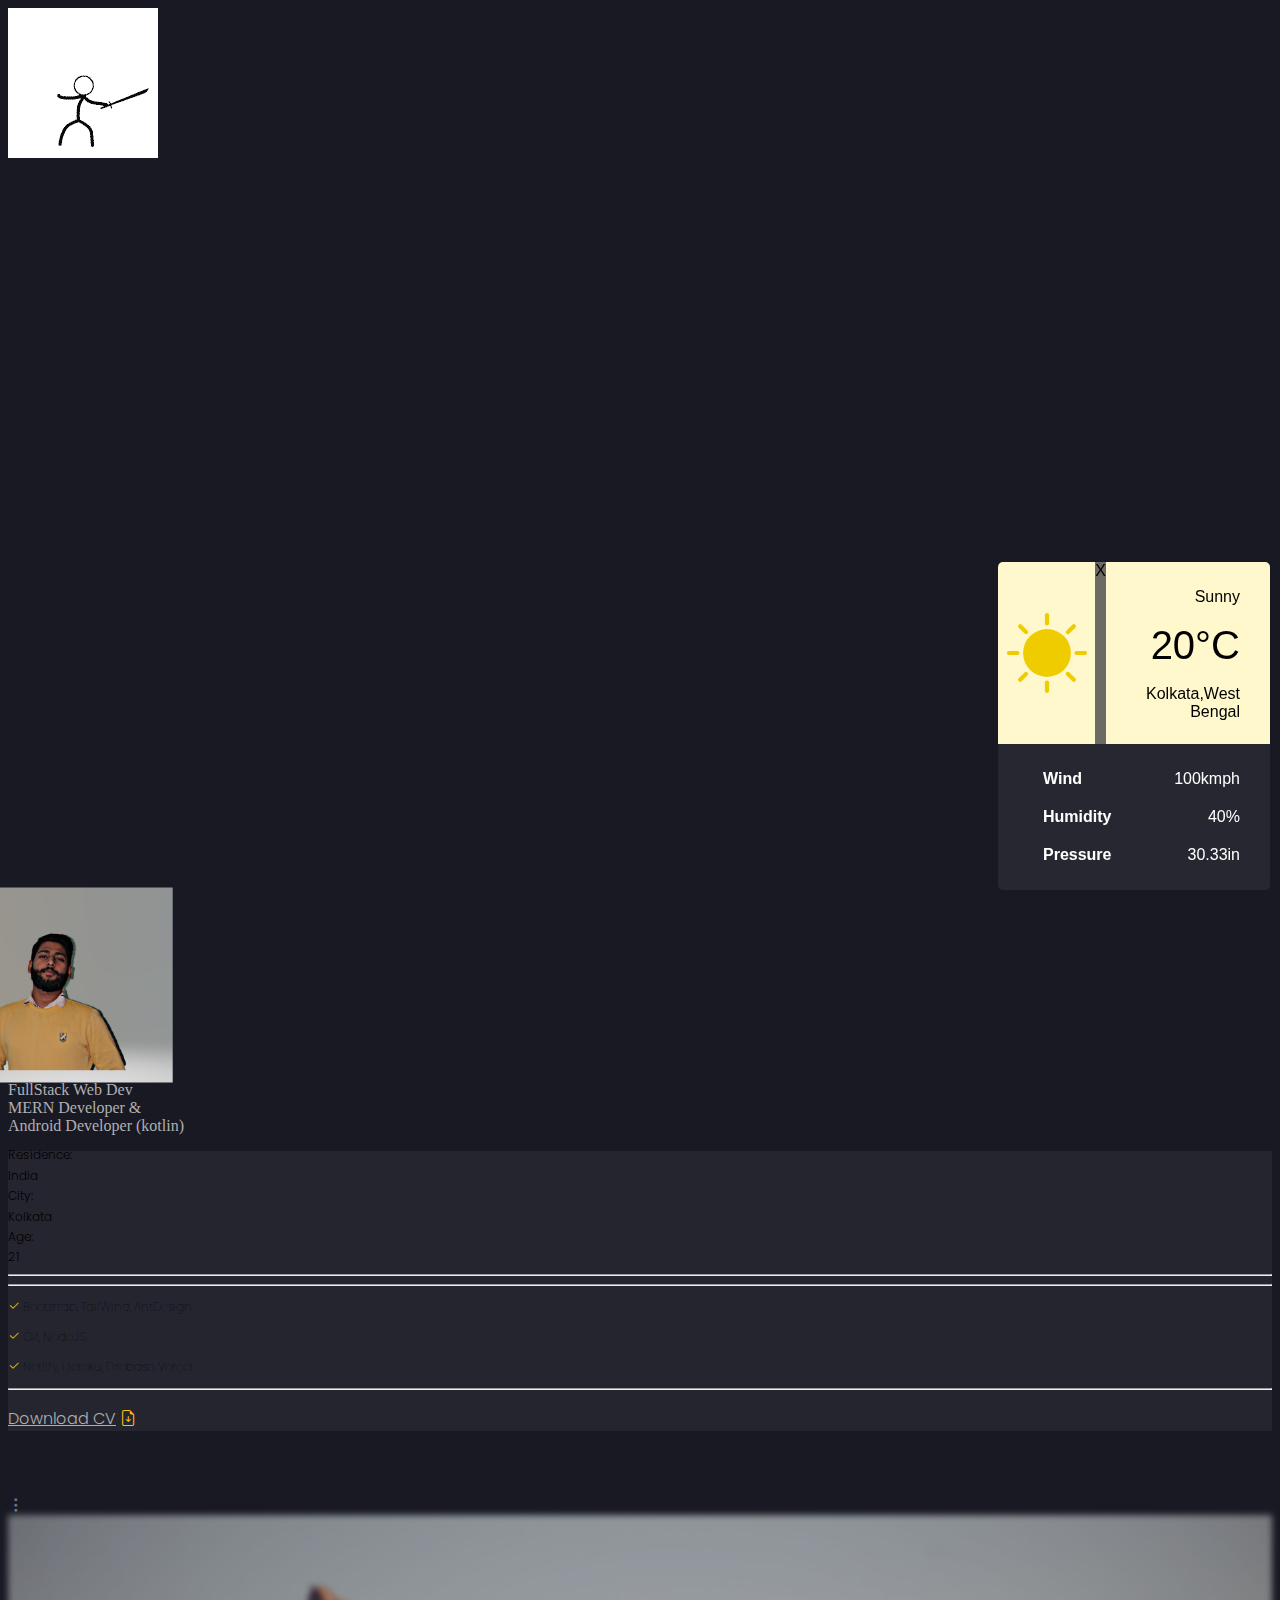
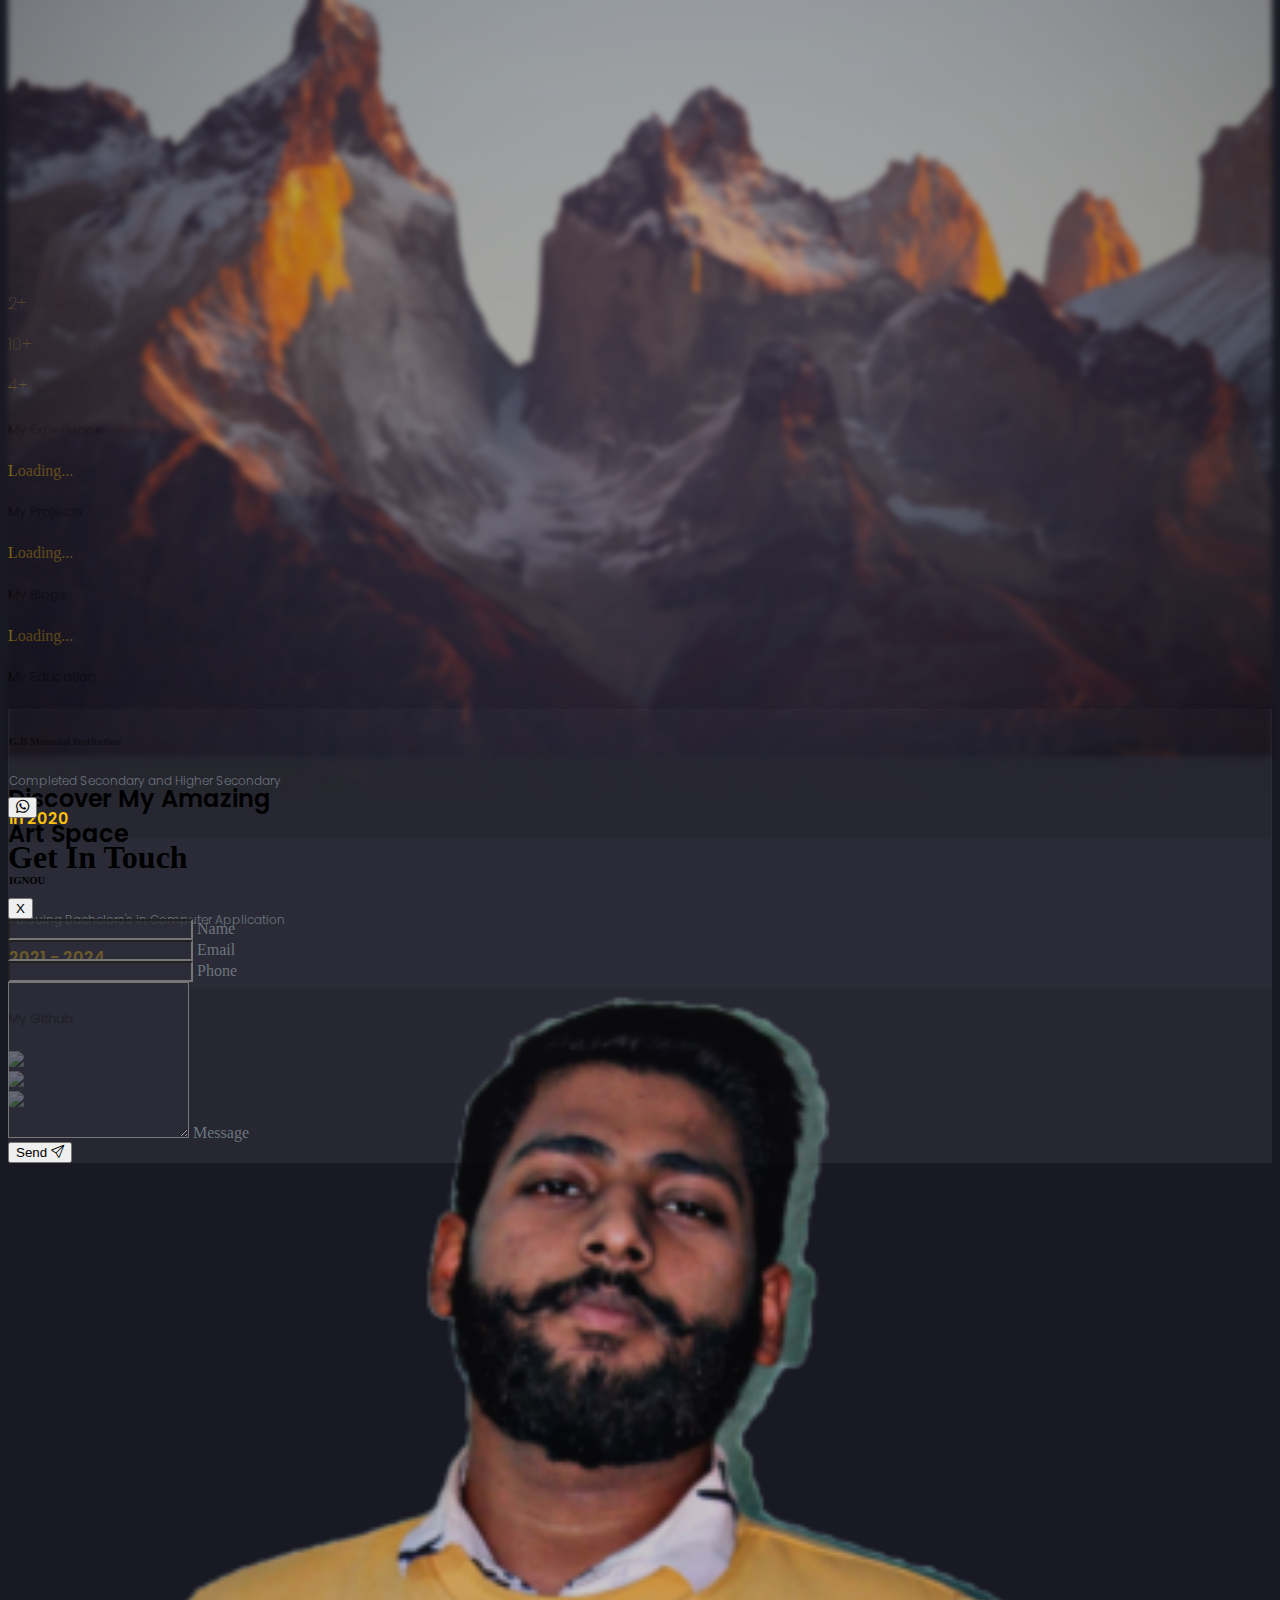
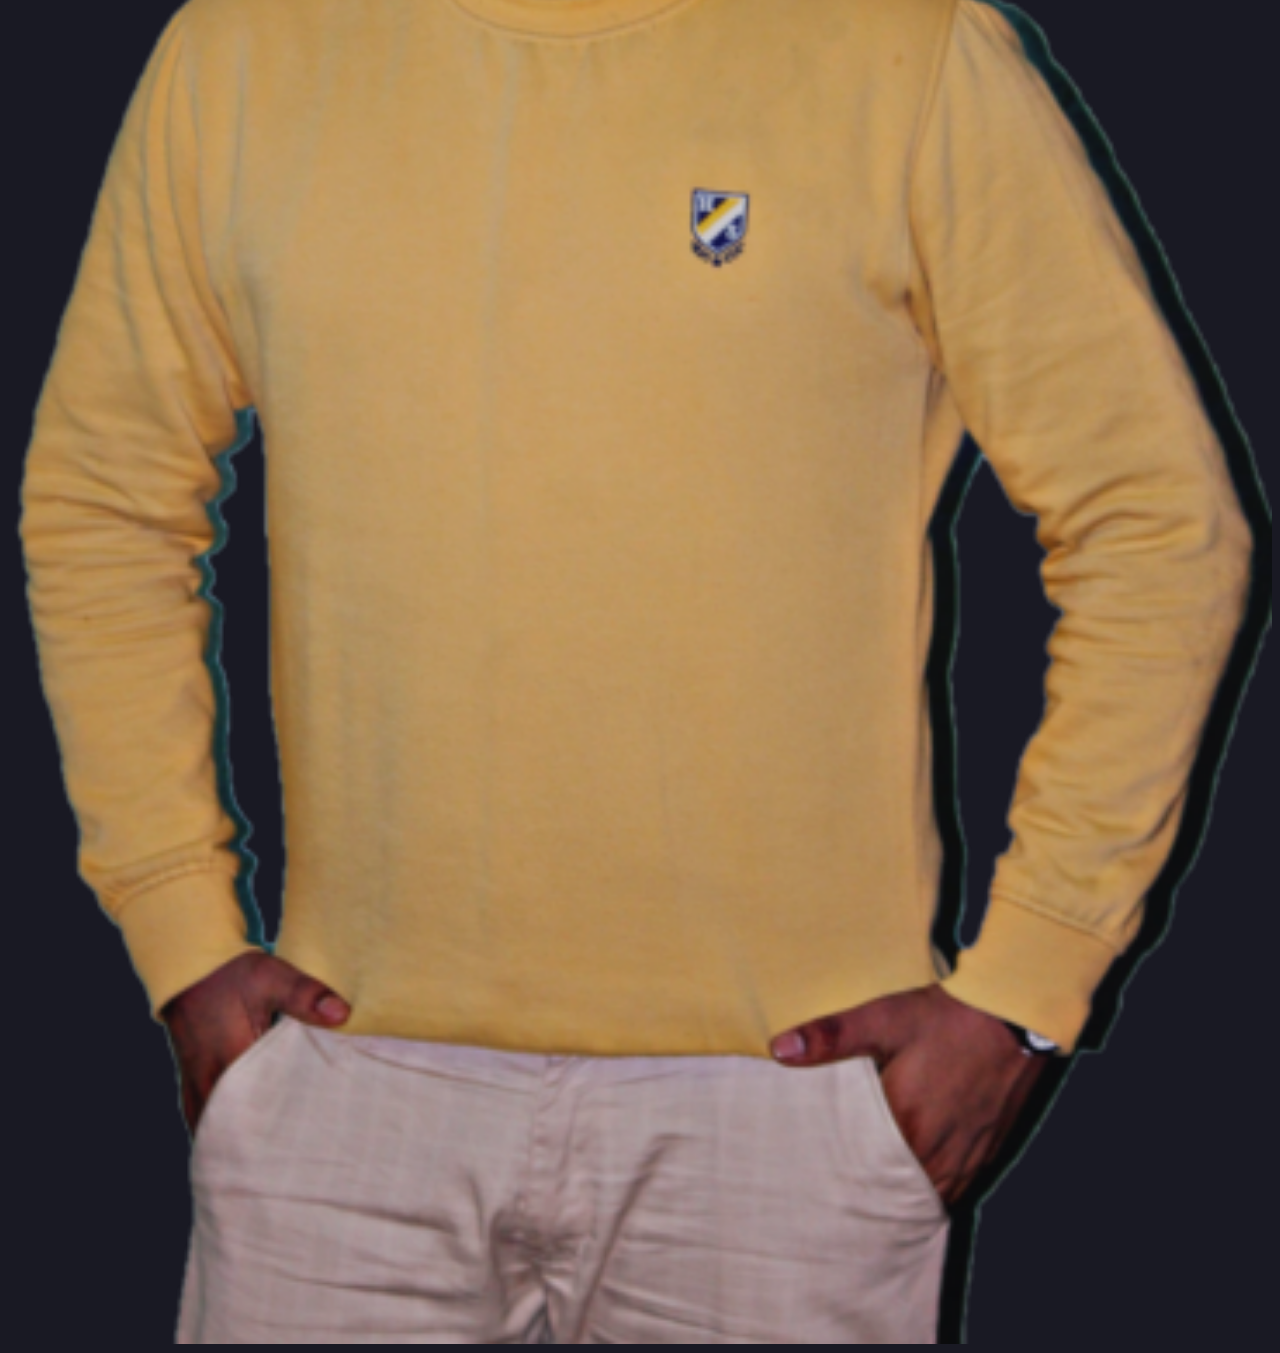
==== index.htm @ e15a626b ""UI Resize"" ====
<!DOCTYPE html>
<html lang="en">
  <head>
    <meta charset="utf-8" />
    <meta name="viewport" content="width=device-width, initial-scale=1" />
    <title>Monu Shaw - Full Stack Web Developer Portfolio - Showcasing Dynamic Solutions</title>
    <meta name="description" content="Explore the portfolio of a seasoned full stack web developer adept at crafting dynamic and innovative digital solutions. Discover a collection of projects demonstrating proficiency in front-end and back-end development, responsive design, and seamless user experiences. Browse through a showcase of cutting-edge websites and applications built to elevate online presence and functionality." />

    <!-- Open Graph / Facebook -->
    <meta property="og:type" content="website" />
    <meta property="og:url" content="https://monu-shaw.github.io/portfolio/" />
    <meta property="og:title" content="Monu Shaw - Full Stack Web Developer Portfolio - Showcasing Dynamic Solutions" />
    <meta property="og:description" content="Explore the portfolio of a seasoned full stack web developer adept at crafting dynamic and innovative digital solutions. Discover a collection of projects demonstrating proficiency in front-end and back-end development, responsive design, and seamless user experiences. Browse through a showcase of cutting-edge websites and applications built to elevate online presence and functionality." />
    <meta property="og:image" content="/portfolio/assets/image/monushaw.png" />

    <link rel="apple-touch-icon" sizes="180x180" href="./assets/fav/apple-touch-icon.png">
    <link rel="icon" type="image/png" sizes="32x32" href="./assets/fav/favicon-32x32.png">
    <link rel="icon" type="image/png" sizes="16x16" href="./assets/fav/favicon-16x16.png">
    <link rel="manifest" href="./assets/fav/site.webmanifest">

    <meta name="google-site-verification" content="8Ilsybp0f3ah6ADmE1Yeb_NS_yYvwRhgYLtDfLhASAk" />
    <link
      href="https://cdn.jsdelivr.net/npm/bootstrap@5.2.2/dist/css/bootstrap.min.css"
      rel="stylesheet"
      integrity="sha384-Zenh87qX5JnK2Jl0vWa8Ck2rdkQ2Bzep5IDxbcnCeuOxjzrPF/et3URy9Bv1WTRi"
      crossorigin="anonymous"
    />
    <link href="https://unpkg.com/aos@2.3.1/dist/aos.css" rel="stylesheet" />
    <link
      rel="stylesheet"
      href="https://cdnjs.cloudflare.com/ajax/libs/animate.css/4.1.1/animate.min.css"
    />
    <link rel="stylesheet" href="./assets/css/style.css" />
    <link
      rel="stylesheet"
      href="https://cdn.jsdelivr.net/npm/bootstrap-icons@1.10.2/font/bootstrap-icons.css"
    />
    <link rel="stylesheet" type="text/css" href="https://cdn.jsdelivr.net/npm/toastify-js/src/toastify.min.css">
  </head>
  <body onresize="res()" class="bg-c-primary">
    <div
      id="loader"
      class="d-flex justify-content-center align-items-center"
      style="height: 100vh"
    >
      <div class="text-center overflow-hidden rounded-3">
        <img src="./assets/image/bg-white.gif" alt="">
      </div>
    </div>

    <section class="d-none" id="sec">
      <div class="row m-0 position-relative">
        <!-- SideBar -->
        <div
          id="main"
          class="d-none d-md-block col-12 col-md-3 p-0 e"
          style="z-index: 1; backdrop-filter: blur(2px)"
        >
          <div
            id="sub-main"
            class="col-8 col-md-12 bg-c-primary e overflow-hidden d-flex flex-column justify-content-around align-items-stretc min-vh-100"
          >
            <div class="bg-c-primary m-0" >
              <div
                class="d-flex justify-centent-center flex-column align-items-center position-relative py-5"
              >
                <i
                  class="d-block d-md-none bi bi-three-dots-vertical text-c-grey p-2 position-absolute end-0 e"
                  id="sClose"
                  onclick="sidebarClose()"
                ></i>

                <div
                  class="overflow-hidden bg-info rounded-circle mt-2 pb-2"
                  style="width: 95px; height: 95px"
                >
                  <img
                    src="./assets/image/user.jpg"
                    lazyloading
                    alt=""
                    class="u-img"
                  />
                </div>
                <div class="text-light text-center">
                  <h5>Monu Shaw</h5>
                  <p class="text-mute fs-6">
                    FullStack Web Dev <br />
                    MERN Developer & <br>
                    Android Developer (kotlin)
                  </p>
                </div>
              </div>
            </div>
            <div
              class="bg-c-secondary m-0 text-light px-3 py-3 overflow-auto hide-scrollbar popLight"
              style="max-height: 75vh"
            >
              <div class="d-flex justify-content-between c-fs-12 c-lh-1">
                <p>Residence:</p>
                <p>India</p>
              </div>
              <div class="d-flex justify-content-between c-fs-12 c-lh-1">
                <p>City:</p>
                <p>Kolkata</p>
              </div>
              <div class="d-flex justify-content-between c-fs-12 c-lh-1">
                <p>Age:</p>
                <p>21</p>
              </div>
              <hr class="class-10 mx-auto" />
              <div id="ex">
                <!-- <div class="progress my-1"> <div class="progress-bar bg-c-warning text-start popSemi px-2" role="progressbar" aria-label="Example with label" style="width: 00%;" aria-valuenow="85" aria-valuemin="0" aria-valuemax="100">HTML 85% </div> </div> -->
              </div>
              <hr class="class-10 mx-auto" />
              <div>
                <p class="popThin c-fs-12">
                  <i class="bi bi-check2 text-c-warning"></i> Bootsrtap,
                  TailWind, AntDesign
                </p>
                <p class="popThin c-fs-12">
                  <i class="bi bi-check2 text-c-warning"></i> Git, Node.JS
                </p>
                <p class="popThin c-fs-12">
                  <i class="bi bi-check2 text-c-warning"></i> Netlify, Heroku,
                  Firebase, Vercel
                </p>
              </div>
              <hr class="class-10 mx-auto" />
              <div>
                <p class="text-mute">
                  <a
                    href="https://drive.google.com/file/d/1LDjvfuo-RnozK1M65pTtTpxo3pi9aIxs/view?usp=sharing"
                    target="_blank"
                    class="text-decoration-none text-mute"
                    >Download CV</a
                  >
                  <i class="bi bi-file-earmark-arrow-down text-c-warning"></i>
                </p>
              </div>
            </div>
            <div
              class="side-footer d-flex justify-centent-center py-2"
              style="height: 8vh;max-height: 50px"
              id="bio-link"
            >
              <!-- <a href="" class="text-decration-none text-mute col text-center"><i class="bi bi-linkedin"></i></a> -->
            </div>
          </div>
        </div>
        <!-- SideBar -->
        
        <div  class="position-absolute top-0 end-0 col-12 col-md-9 p-3 bg-c-gray2 overflow-auto hide-scrollbar bg-i"
          style="max-height: 100vh"
        >
          <scrollbar id="my-scrollbar" >
            <div class="scroll-content">
              <div class="d-md-none bg-c-primary py-1">
                <i
                  class="bi bi-three-dots-vertical text-c-grey p-2"
                  id="sOpen"
                  onclick="sidebar()"
                ></i>
              </div>
              <div
                class="position-relative bg-c-primary d-flex justify-centent-center align-items-center p-1 text-light overflow-hidden"
                style="height: 40vh"
              >
                <div class="bg-c-primary">
                  <img
                    src="./assets/image/bg.jpg"
                    class="c-img"
                    width="100%"
                    alt=""
                    srcset=""
                  />
                </div>
                <div class="row position-absolute" style="top: 20%">
                  <div class="col-11 col-md-6 col-lg-9 mx-auto">
                    <h2 class="popSemi fs-1 px-2 ps-3 mb-5">
                      Discover My Amazing <br />
                      Art Space
                    </h2>
                    <!-- <p id="textin" class="text-c-warning px-2 ps-3 mb-5 popLight">&lt;code&gt; <span class="text-light"> I Build <span id="textIn"></span></span> &lt;code&gt; </p> -->
                  </div>
                  <div class="col-8 col-md-5 col-lg-3 mx-auto">
                    <img
                      class="my-img"
                      src="./u3.png"
                      width="100%"
                      alt="Monu's photo"
                      style="opacity: 0.8"
                    />
                  </div>
                </div>
              </div>
              <div
                class="row justify-content-between text-center text-light px-2 col-12 col-md-10 col-lg-8 mx-auto my-2"
              >
                <p class="popThin col-11 col-md-4 mx-auto fw-semibold">
                  <span class="text-c-warning">2+</span> Experience
                </p>
                <p class="popThin col-11 col-md-4 mx-auto fw-semibold">
                  <span class="text-c-warning">10+</span> Projects
                </p>
                <p class="popThin col-11 col-md-4 mx-auto fw-semibold">
                  <span class="text-c-warning">4+</span> Languages
                </p>
              </div>
              <div class="text-light my-3">
                <h5 class="popLight">My Experience</h5>
                <div
                  class="d-flex flex-wrap project"
                  id="experiences"
                >
                  <div class="d-flex justify-content-center mx-auto">
                    <div class="spinner-border text-c-warning" role="status">
                      <span class="visually-hidden">Loading...</span>
                    </div>
                  </div>
                  <!-- <div class="bg-c-gray3 col-11 col-md-3 mx-auto p-2"> <h6 class="text-light">Ricedaily.Ga</h6> <p class="text-c-grey c-fs-12 popLight fw-lighter"> Ricedaily.Ga is fully functional e-commerce website the modern technology are used during development of it. Make fully well optimized. The most hard part of this project designing UI because its Really Matter. <br> As this project solely developed by me. <br> Due to it's simple UI customer loving it. </p> <a href="http://ricedaily.ga/" target="_blank" class="text-decoration-none text-c-warning popSemi">View > </a> </div> -->
                </div>
              </div>
              <div class="text-light">
                <h5 class="popLight">My Projects</h5>
                <div
                  class="d-flex flex-wrap project"
                  id="project"
                >
                  <div class="d-flex justify-content-center mx-auto">
                    <div class="spinner-border text-c-warning" role="status">
                      <span class="visually-hidden">Loading...</span>
                    </div>
                  </div>
                  <!-- <div class="bg-c-gray3 col-11 col-md-3 mx-auto p-2"> <h6 class="text-light">Ricedaily.Ga</h6> <p class="text-c-grey c-fs-12 popLight fw-lighter"> Ricedaily.Ga is fully functional e-commerce website the modern technology are used during development of it. Make fully well optimized. The most hard part of this project designing UI because its Really Matter. <br> As this project solely developed by me. <br> Due to it's simple UI customer loving it. </p> <a href="http://ricedaily.ga/" target="_blank" class="text-decoration-none text-c-warning popSemi">View > </a> </div> -->
                </div>
              </div>
              <div class="text-light my-2">
                <h5 class="popLight">My Blogs</h5>
                <div
                  class="d-flex flex-wrap project"
                  id="blogs"
                >
                  <div class="d-flex justify-content-center mx-auto">
                    <div class="spinner-border text-c-warning" role="status">
                      <span class="visually-hidden">Loading...</span>
                    </div>
                  </div>
                </div>
              </div>
              <div class="text-light">
                <h5 class="popLight mt-2">My Education</h5>
                <div
                  class="d-flex flex-wrap justify-centent-start gap-1 col-12 col-md-8"
                >
                  <div class="bg-c-gray3 col-5 mx-auto p-2 rounded-3 hvr-card">
                    <h6 class="text-light">G.B Memoial Institution</h6>
                    <p class="text-c-grey c-fs-12 popLight fw-lighter">
                      Completed Secondary and Higher Secondary <br />
                    </p>
                    <p class="text-c-warning popSemi">In 2020</p>
                  </div>
                  <div class="bg-c-gray3 col-5 mx-auto p-2 rounded-3 hvr-card">
                    <h6 class="text-light">IGNOU</h6>
                    <p class="text-c-grey c-fs-12 popLight fw-lighter">
                      Pursuing Bachelors's in Computer Application<br />
                    </p>
                    <p class="text-c-warning popSemi">2021 - 2024</p>
                  </div>
                </div>
                <div>
                  <div class="github-card">
                    <h5 class="popLight mt-2">My Github</h5>
                    <div class="row col-12">
                      <div class="col-12 col-md-6">
                        <img
                          width="100%"
                          src="https://github-readme-stats.vercel.app/api?username=monu-shaw&show_icons=true&count_private=true&theme=darcula&hide_border=true&hide=issues,contribs&bg_color=00000000"
                        />
                      </div>
                      <div class="col-12 col-md-6">
                        <img
                          width="100%"
                          src="https://github-readme-stats.vercel.app/api/top-langs/?username=monu-shaw&layout=compact&hide_border=true&theme=darcula&bg_color=00000000"
                        />
                      </div>
                      <div class="mx-auto col-12 col-md-9 col-lg-7">
                        <img
                          width="100%"
                          src="https://github-readme-streak-stats.herokuapp.com?user=monu-shaw&theme=darcula&hide_border=true&background=FFFFFF00"
                        />
                      </div>
                      <br />
                      <br />
                    </div>
                  </div>
                </div>
              </div>
            </div>
            <div class="scrollbar-track scrollbar-track-x">
              <div class="scrollbar-thumb scrollbar-thumb-x"></div>
            </div>
            <div class="scrollbar-track scrollbar-track-y">
              <div class="scrollbar-thumb scrollbar-thumb-y"></div>
            </div>
          </scrollbar>
        </div>

        <div class="position-fixed bottom-0 end-0 pb-2 pe-3 col-8  d-flex flex-row-reverse" style="z-index: 2;">
          <button class="rounded-circle btn text-warning " style="z-index: 4;" data-bs-toggle="modal" data-bs-target="#contactModal"><i class="grow bi bi-whatsapp fs-2"></i></button>
        </div>

        <!-- Weather Card -->
        <div class="position-fixed bottom-0 end-0 mb-5 col-8">
          <div class="container-cust d-none" id="custCard">
            <div class="upper" id="upper">
              <div class="u-left">
                <div class="weather-stat-logo-container">
                  <img id="weatherIcon" src="./assets/image/weather/sunny.svg" />
                </div>
              </div>
              <div class="u-right">
                <div class="weather-stat position-relative">
                  <div class="px-2 py-1 fw-semibold rounded-circle position-absolute text-light border border-1 border-light" style="top: -20px;background-color: #2d2d39b3;" onclick="closeWeather()">X</div>
                  <ul>
                    <li id="mainWeather">Sunny</li>
                    <li><span style="font-size: 40px;" id="temp">20°C</span></li>
                    <li id="location">Kolkata,West Bengal</li>
                  </ul>
                </div>
              </div>
            </div>
            <div class="lower">
              <div class="l-left">
                <ul class="m-0 p-1">
                  <li>Wind</li>
                  <li>Humidity</li>
                  <li>Pressure</li>
                </ul>
              </div>
              <div class="l-right">
                <ul class="m-0 p-0">
                  <li id="speed">100kmph</li>
                  <li id="humidity">40%</li>
                  <li id="pressure">30.33in</li>
                </ul>
              </div>
            </div>
          </div>
        </div>
        <!-- Weather Card -->
      </div>
    </section>
    <!-- <div class="alert alert-dismissible fade" role="alert">
      <div id="alertMessage"></div>
      <button type="button" class="btn-close" data-bs-dismiss="alert" aria-label="Close"></button>
    </div> -->
    <!-- Modals -->
    <div class="modal fade" id="contactModal"  data-bs-backdrop="static" tabindex="-1" aria-labelledby="exampleModalLabel" aria-hidden="true">
      <div class="modal-dialog modal-dialog-scrollabl">
        <div class="modal-content bg-c-gray3">
          <div class="modal-header text-light">
            <h1 class="modal-title fs-5" id="exampleModalLabel">Get In Touch</h1>
            <button type="button" class="btn text-light fs-5" data-bs-dismiss="modal" >X</button>
          </div>
          <div class="modal-body text-c-grey">
            <form id="contactForm" class="d-flex gap-3 flex-column">
              <div class="form-floating">
                <input type="text" class="form-control splInput" id="name" placeholder="" name="name" required>
                <label for="name">Name</label>
              </div>
          
              <div class="form-floating">
                <input type="email" class="form-control splInput" id="email" placeholder="" name="email" required>
                <label for="email">Email</label>
              </div>
          
              <div class="form-floating">
                <input type="tel" class="form-control splInput" id="phone" placeholder="" name="phone" required>
                <label for="phone">Phone</label>
              </div>
          
              <div class="form-floating">
                <textarea class="form-control splInput" rows="3" id="message" placeholder="" name="message" required style="min-height: 150px;"></textarea>
                <label for="message">Message</label>
              </div>
              <div class="col-12">
                <button type="submit" class="btn btn-lg d-block w-100 btn-primary"> Send <span><i class="bi bi-send"></i></span></button>
              </div>
            </form>
          </div>
        </div>
      </div>
    </div>
    <!-- Modals -->
    <script
      src="https://code.jquery.com/jquery-3.6.1.slim.min.js"
      integrity="sha256-w8CvhFs7iHNVUtnSP0YKEg00p9Ih13rlL9zGqvLdePA="
      crossorigin="anonymous"
    ></script>
    <script
      src="https://cdn.jsdelivr.net/npm/bootstrap@5.2.2/dist/js/bootstrap.bundle.min.js"
      integrity="sha384-OERcA2EqjJCMA+/3y+gxIOqMEjwtxJY7qPCqsdltbNJuaOe923+mo//f6V8Qbsw3"
      crossorigin="anonymous"
    ></script>
    <script src="https://unpkg.com/aos@2.3.1/dist/aos.js"></script>
    <script src="https://cdnjs.cloudflare.com/ajax/libs/smooth-scrollbar/8.8.1/smooth-scrollbar.min.js" integrity="sha512-DmxN+h4rvEbHxmkzhxEA1krRvgdzSFhjkcTe2HCZpd5ZnxP9+OWGHB8iMUQhvidmrivCTe3g0hyeMpfTLIwf7Q==" crossorigin="anonymous" referrerpolicy="no-referrer"></script>
    <script src="https://cdnjs.cloudflare.com/ajax/libs/smooth-scrollbar/8.8.1/plugins/overscroll.min.js" integrity="sha512-c5xXf0X4/GgcRwau3AiNk3tTIE81A0650rf1EO4l7MmTbEDTU1/4emiXhlRKt689a8iYhi8O0PTYWXTg9+nlcQ==" crossorigin="anonymous" referrerpolicy="no-referrer"></script>
    <script type="text/javascript" src="https://cdn.jsdelivr.net/npm/toastify-js"></script>
    <script src="./assets/js/script.js"></script>
    <script>
      function debounce(func, wait) {
        let timeout;
        return function(...args) {
          const context = this;
          clearTimeout(timeout);
          timeout = setTimeout(() => {
            func.apply(context, args);
          }, wait);
        };
      }


      $(document).ready(function () {
        setTimeout(() => {
          $("#loader").addClass("fadeOut");
          $("#loader").addClass("d-none");
          $("#sec").addClass("fadeIn");
          $("#sec").removeClass("d-none");
          fetch("data.json")
            .then((r) => r.json())
            .then((r) => {
            loadProject(r)
              const debouncedResize = debounce(()=>loadProject(r), 300);
              window.addEventListener("resize",debouncedResize)
            })
            .catch((er) => console.log(`err : ${er}`));
        }, 500);
      });
      var Scrollbar = window.Scrollbar;
      Scrollbar.use(window.OverscrollPlugin)
      Scrollbar.init(document.querySelector("#my-scrollbar"), {
        damping: 0.04,
        thumMinSize: 18,
        renderByPixels: true,
        alwaysShowTracks: false,
      });
    </script>
  </body>
</html>
---- assets/css/style.css ----
@font-face {
  font-family: pop;
  src: url(Poppins-Black.ttf);
}
@font-face {
  font-family: popBold;
  src: url(Poppins-Bold.ttf);
}
@font-face {
  font-family: popSemi;
  src: url(Poppins-SemiBold.ttf);
}
@font-face {
  font-family: popLight;
  src: url(Poppins-Light.ttf);
}
@font-face {
  font-family: popThin;
  src: url(Poppins-Thin.ttf);
}
.hide-scrollbar::-webkit-scrollbar {
  display: none;
}
.hide-scrollbar {
  -ms-overflow-style: none;
  scrollbar-width: none;
}
.scrollbar-track {
  display: none !important;
}
.bg-c-primary {
  background-color: #191923;
}
.c-primary {
  background-color: #191923;
}
.bg-c-warning {
  background-color: #ffc107;
}
.text-c-warning {
  color: #ffc107;
}
.bg-c-gray2 {
  background-color: #1e1e28;
}
.text-c-gray2 {
  color: #1e1e28;
}
.bg-c-gray3 {
  background-color: #2d2d39b3;
}
.hvr-card {
  border: 1px solid #2d2d39;
  transition: all 0.7s;
}
.hvr-card p {
    transition: all 0.7s;
}

.hvr-card:hover p {
    font-weight: bold;
}
.hvr-card:hover {
  border-color: #ffc107;
}
.text-c-gray3 {
  color: #2d2d39;
}
.bg-c-secondary {
  background-color: #252530;
}
.c-secondary {
  background-color: #252530;
}
.text-c-primary {
  color: #191923;
}
.text-c-grey {
  color: #6c757d;
}
.bg-c-grey {
  background-color: #6c757d;
}
.app-bio p {
  font-size: 11px !important;
  font-family: popLight;
}
.u-img {
  transform: translateY(-16px) scale(1.3) translateX(-6px);
  width: 150px;
  height: 150px;
}
.pop {
  font-family: pop;
}
.c-fs-12 {
  font-size: 12px !important;
}
.popLight {
  font-family: popLight;
}
.popThin {
  font-family: popThin;
}
.popSemi {
  font-family: popSemi;
}
.c-lh-1 {
  line-height: 0.7;
}
.text-mute {
  color: #b0b0b1;
}
.text-mute:hover {
  color: #f0f8ff;
}
a.text-mute:hover {
  animation: up 2s;
  transform: translateY(-6px);
}
@keyframes up {
  0% {
    transform: translateY(0px);
  }
  100% {
    transform: translateY(-6px);
  }
}
.project div {
  transition: all 1s ease;
}
.e {
  transition: all 1s ease;
}
.project .text-c-grey {
  align-self: center;
  font-size: 11px !important;
}
@media screen and (min-width: 750px) {
  .project .text-c-grey {
    min-height: 160px;
    align-self: center;
    font-size: 13px !important;
  }
}
.progress-bar {
  transition: all 2s ease-in;
}
.ani-bounce {
  animation: bounceIn 2s ease-out;
}
@keyframes bounceIn {
  0% {
    width: 88%;
  }
  60% {
    width: 95%;
  }
  80% {
    width: 90%;
  }
  100% {
    width: 92%;
  }
}
.c-img {
  filter: blur(3px);
  opacity: 0.7;
}
.my-img {
  transform: translateY(-05px);
}
@media only screen and (max-width: 600px) {
  .my-img {
     transform: translateY(-68px);
  }
 }

 @media only screen and (min-width: 990px) and (max-width: 1170px) {
  .my-img {
     transform: translateY(30px);
     scale: 1.1;
  }
 }
.bg-i {
  background-image: url(../image/bg2.jpg);
}
fadeIn {
  animation: fadeIn 2s;
  animation-timing-function: ease;
}
fadeOut {
  animation: fadeOut 2s;
  animation-timing-function: ease;
}
@keyframes fadeIn {
  0% {
    opacity: 0;
  }
  25% {
    opacity: 0.25;
  }
  50% {
    opacity: 0.5;
  }
  100% {
    opacity: 0.75;
  }
}
@keyframes fadeOut {
  0% {
    opacity: 0.75;
  }
  25% {
    opacity: 0.5;
  }
  50% {
    opacity: 0.25;
  }
  100% {
    opacity: 0.1;
  }
}

#my-scrollbar {
  width: 100;
  height: 100vh;
  overflow: auto;
}
.rg{
  row-gap: 15px;
  column-gap: 10px;
}
.c-screenBreakPoint{
  max-width: 17rem !important;
}
@media screen and (max-width: 777px) {
  .c-screenBreakPoint{
    max-width: 100% !important;
  }
}

.smore{
  transition: all 1s !important;
}

.grow{
  transition: all 1s !important;
}
.grow:hover{
  font-size: 50px !important;
}

/* Projects */
#project {
  justify-content: flex-start; /* Default content alignment for screens wider than 650px */
}

@media (max-width: 650px) {
  #project {
    justify-content: center; /* Center content for screens 650px and narrower */
  }
}

/* Modal */
.splInput {
  background-color: #2d2d39b3;
  color: #f5f5f5;
  transition: all 0.2s ease-in-out; /* Smooth visual transition */
}

.splInput:focus {
  background-color: #3333336c; /* Dark background on focus */
  color: #f5f5f5; /* Light text on focus */
  outline: none; /* Remove default outline */
}


/* Weather Card Css */
.container-cust{
  background-color: #2d2d39b3;
  max-width: 17em;
  font-family: sans-serif;
  padding: 0;
  border-radius: 5px;
  position: absolute;
  bottom: 10px;
  right: 10px;
  
}

.upper{
  flex-basis: 50%;
  display: flex;
  border-top-right-radius: 5px;
  border-top-left-radius: 5px;
  background-color: #fff8cc;
}

.upper .u-left{
  flex-basis: 40%;
}

.upper .u-left .weather-stat-logo-container{
  height: 100%;
  display: flex;
  justify-content: center;
  align-items: center;
}

.upper .u-left .weather-stat-logo-container img{
  height: 90px;
}

.upper .u-right{
  flex-basis: 60%;
}

.upper .u-right .weather-stat{
  display: flex;
  justify-content: end;
}

.upper .u-right .weather-stat ul li{
  padding: 10px 30px 7px 0px;
  list-style: none;
  text-align: right;
}

.lower{
  flex-basis: 50%;
  display: flex;
  color: white;
}

.lower .l-left{
  flex-basis: 40%;
  font-weight: 600;
  display:  flex;
  justify-content: start;
  align-items: start;
}

.lower .l-right{
  flex-basis: 60%;
  display:  flex;
  justify-content: end;
  align-items: center;
}

.lower .l-left ul li{
  list-style: none;
  padding: 10px 0px 10px 5px;
}

.lower .l-right ul li{
  list-style: none;
  padding: 10px 30px 10px 0px;
  text-align: right;
}

.line-clamp {
  display: -webkit-box;
  -webkit-line-clamp: 4;
  -webkit-box-orient: vertical;  
}
.line-clamp2 {
  display: -webkit-box;
  -webkit-line-clamp: 2;
  -webkit-box-orient: vertical;  
}
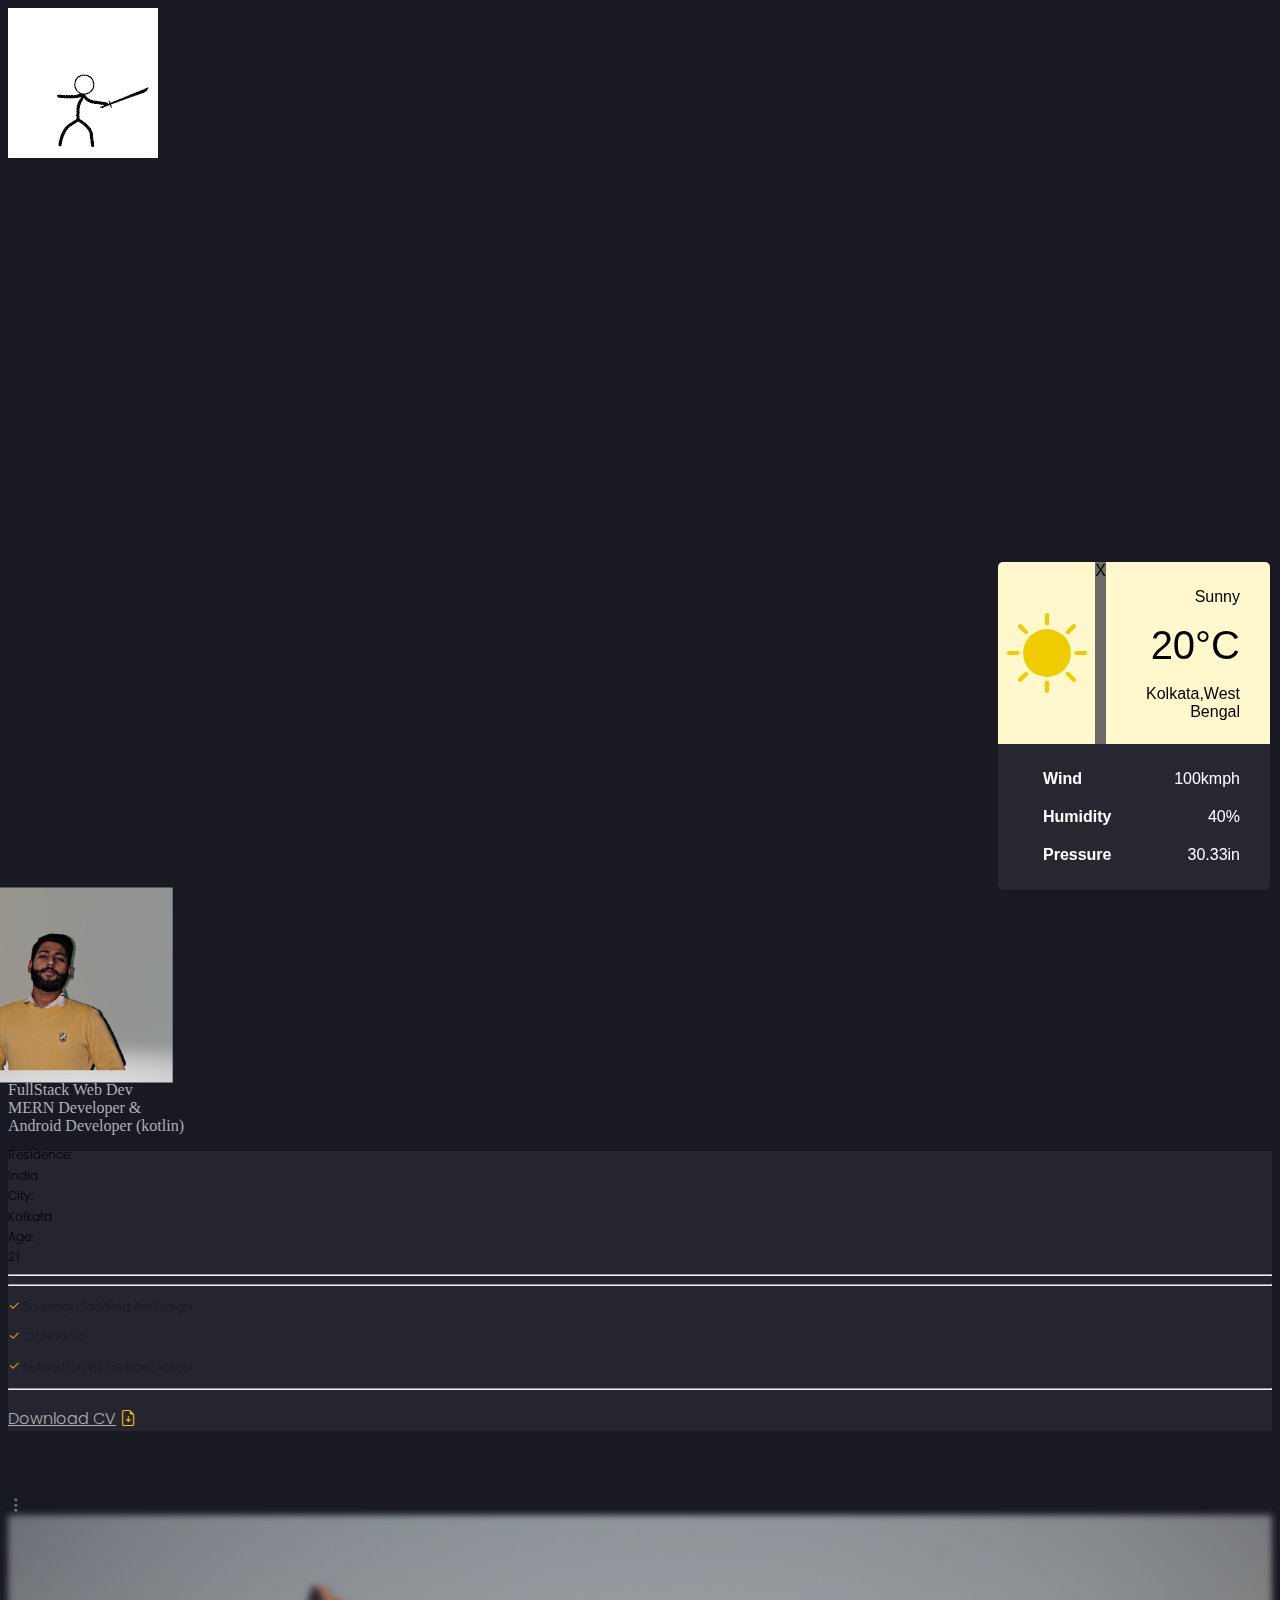
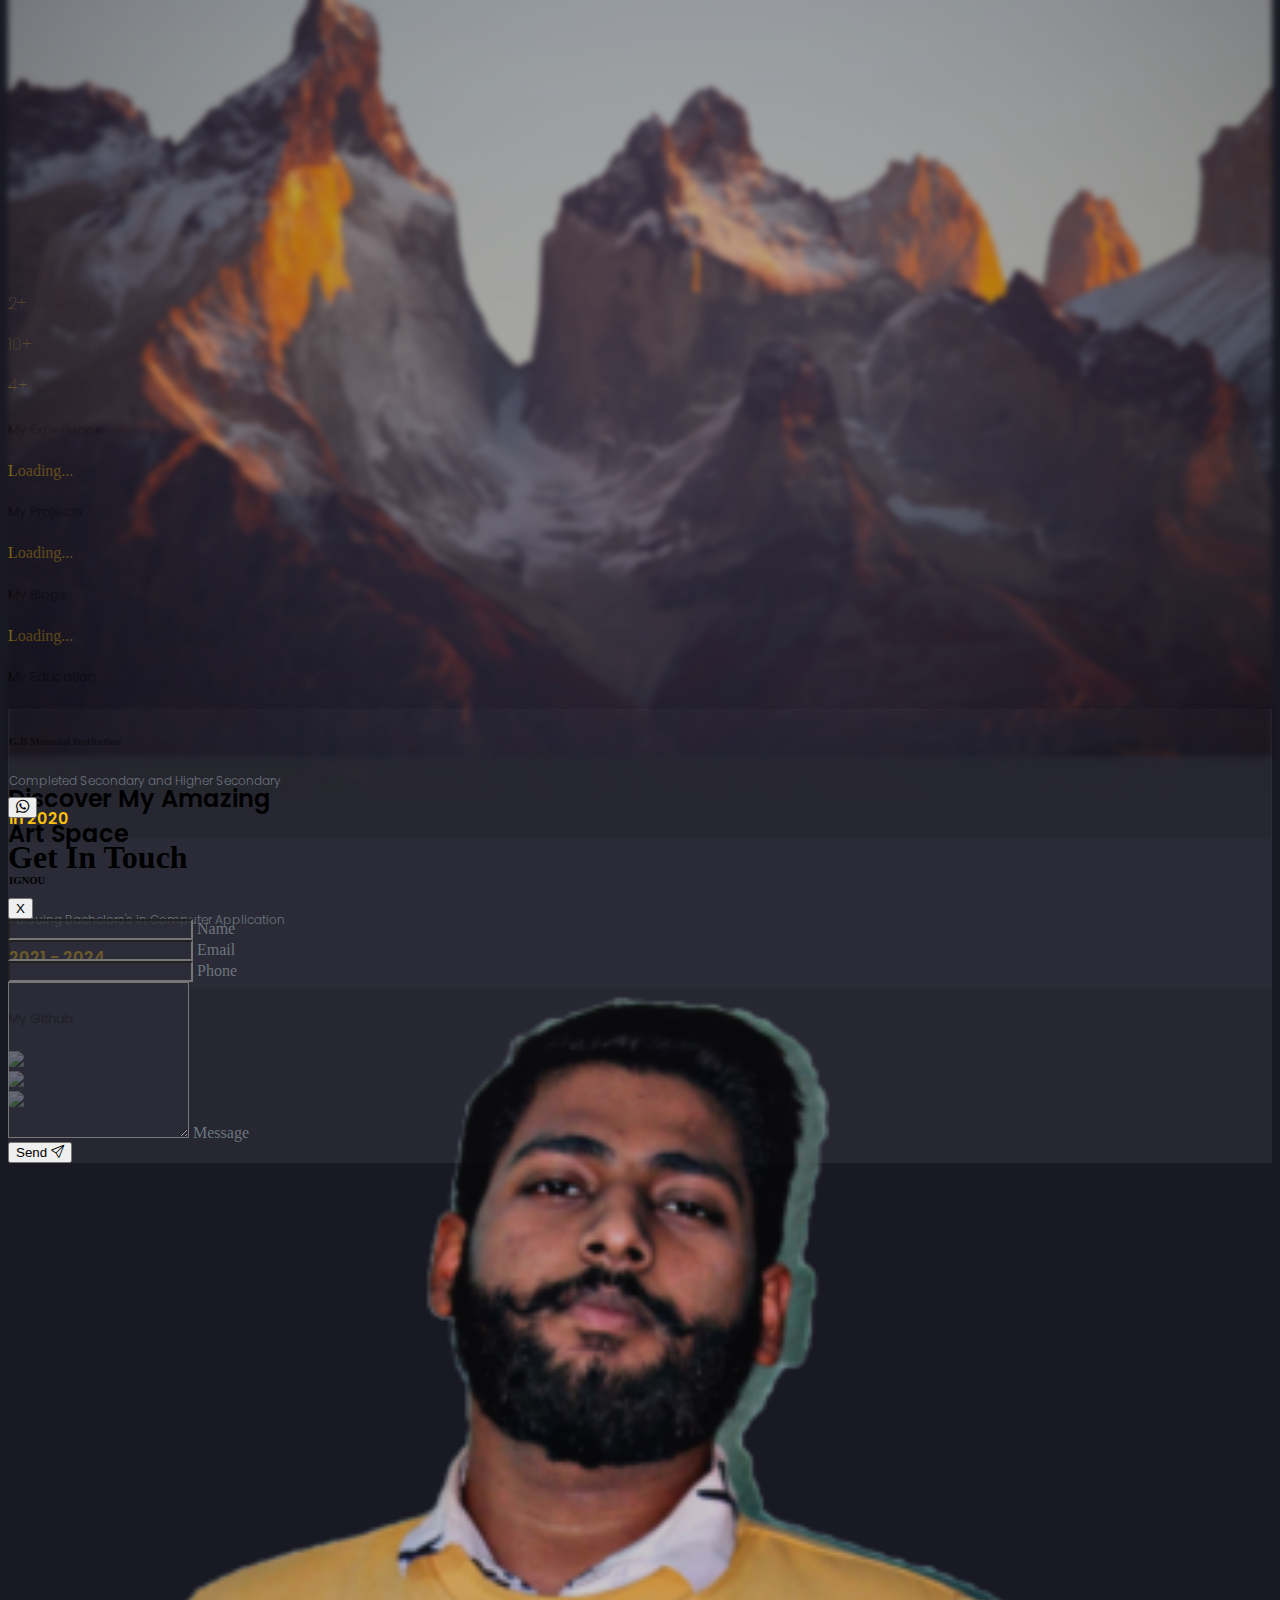
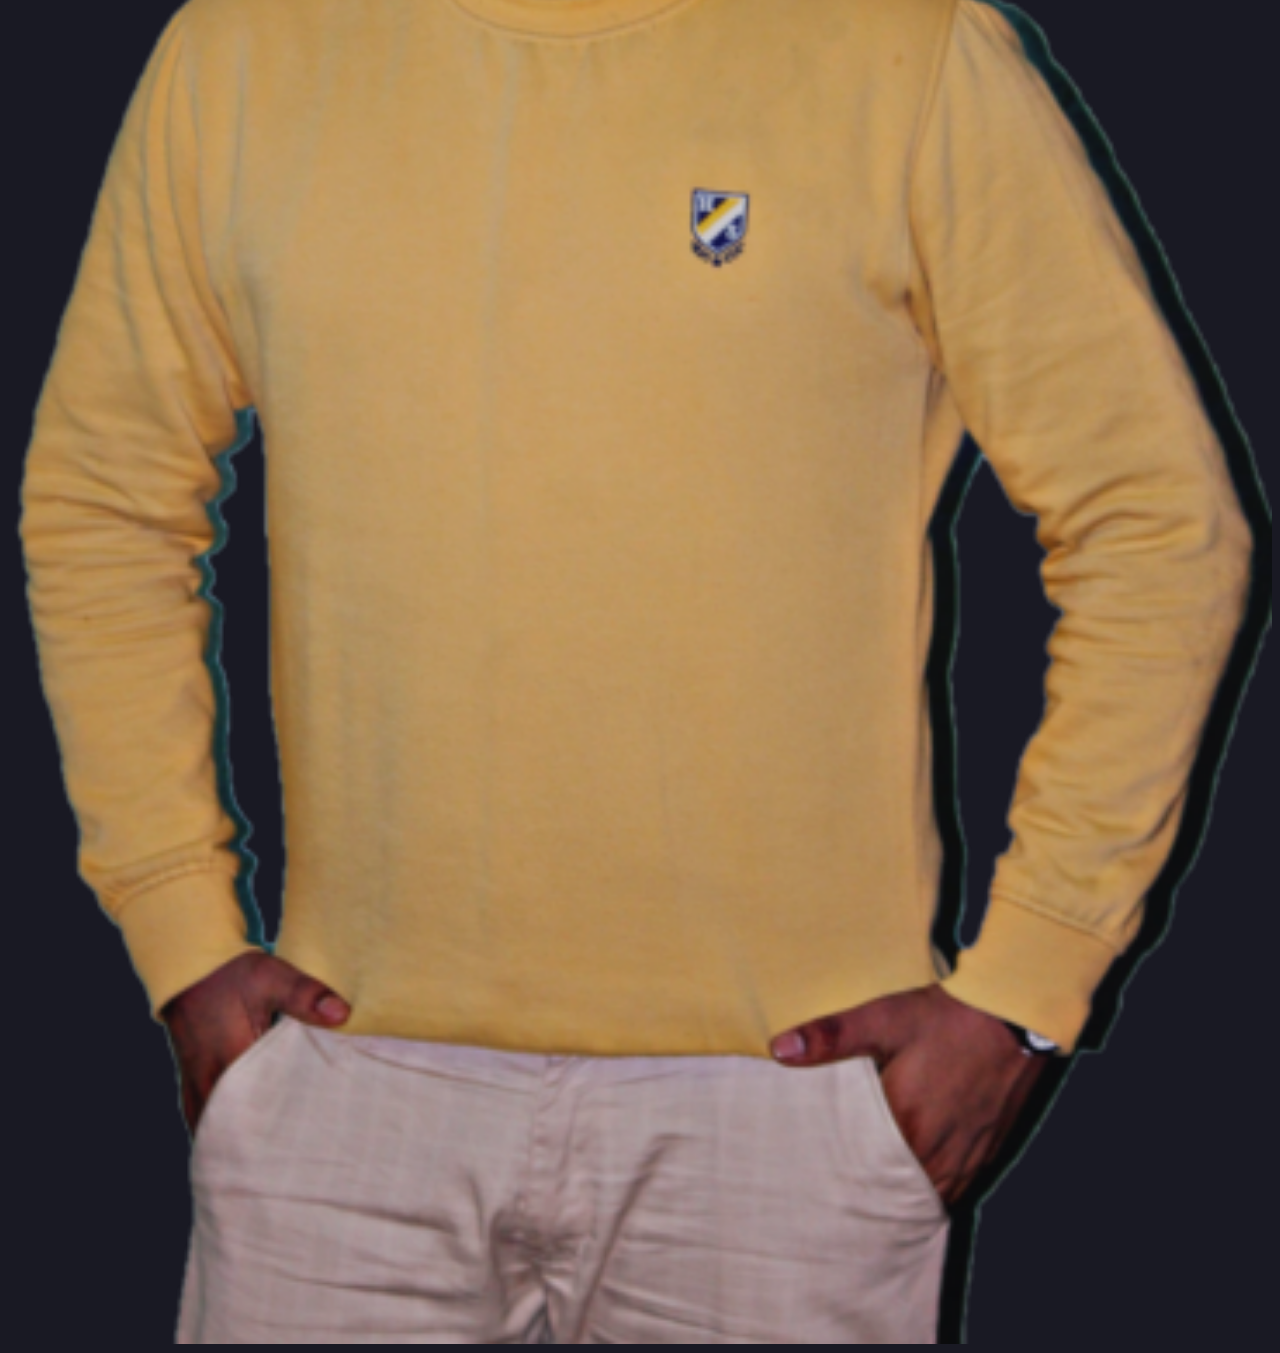
==== commit 759e54a0: ""UI"" ====
--- a/index.htm
+++ b/index.htm
@@ -53,8 +53,8 @@
         <!-- SideBar -->
         <div
           id="main"
-          class="d-none d-md-block col-12 col-md-3 p-0 e"
-          style="z-index: 1; backdrop-filter: blur(2px)"
+          class="d-none d-md-block col-12 col-md-3 p-0 e overflow-auto"
+          style="z-index: 1; backdrop-filter: blur(2px); max-height: 100vh;"
         >
           <div
             id="sub-main"
--- a/assets/css/style.css
+++ b/assets/css/style.css
@@ -368,4 +368,24 @@
   display: -webkit-box;
   -webkit-line-clamp: 2;
   -webkit-box-orient: vertical;  
+}
+
+.cstm_scrollbar {
+  scrollbar-width: thin;
+  scrollbar-color: #ffc107 #ffffff;
+}
+
+
+.cstm_scrollbar::-webkit-scrollbar {
+  width: 15px;
+}
+
+.cstm_scrollbar::-webkit-scrollbar-track {
+  background: #ffffff;
+}
+
+.cstm_scrollbar::-webkit-scrollbar-thumb {
+  background-color: #ffc107;
+  border-radius: 12px;
+  border: 5px solid #ffffff;
 }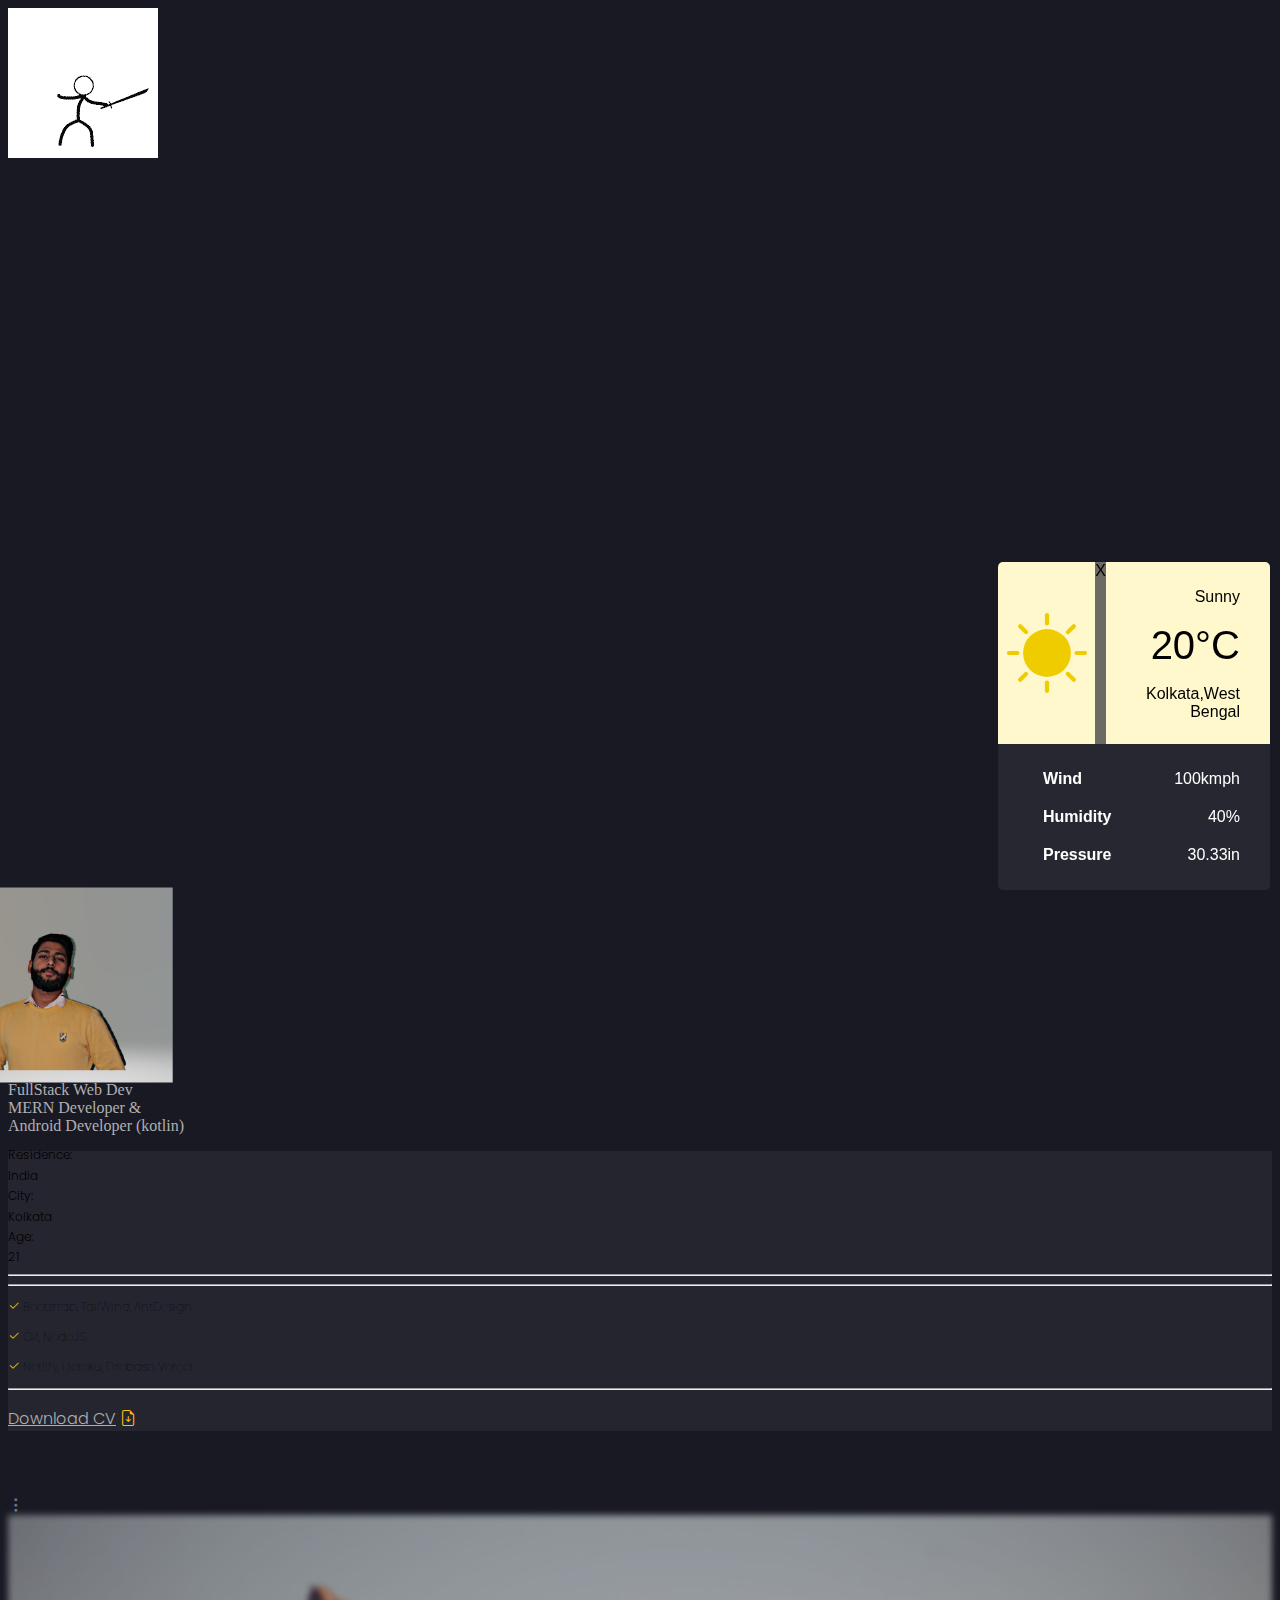
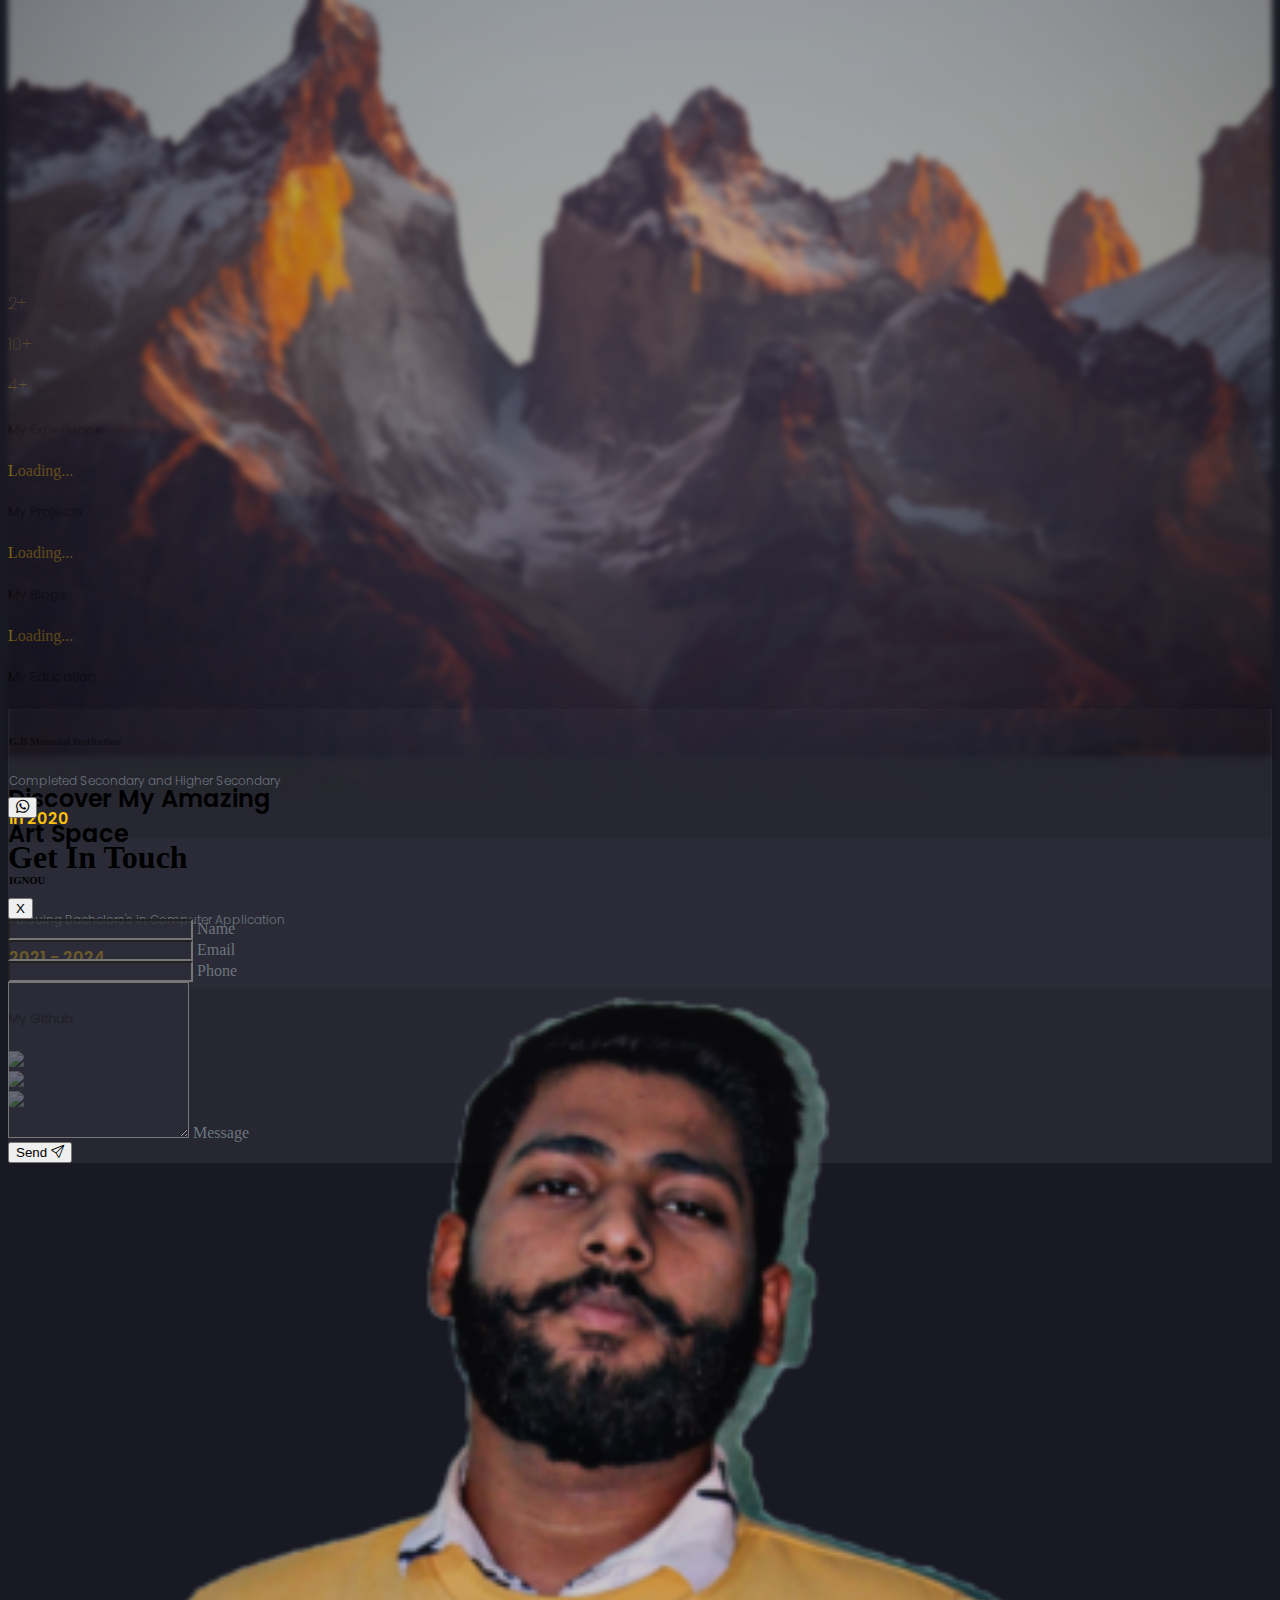
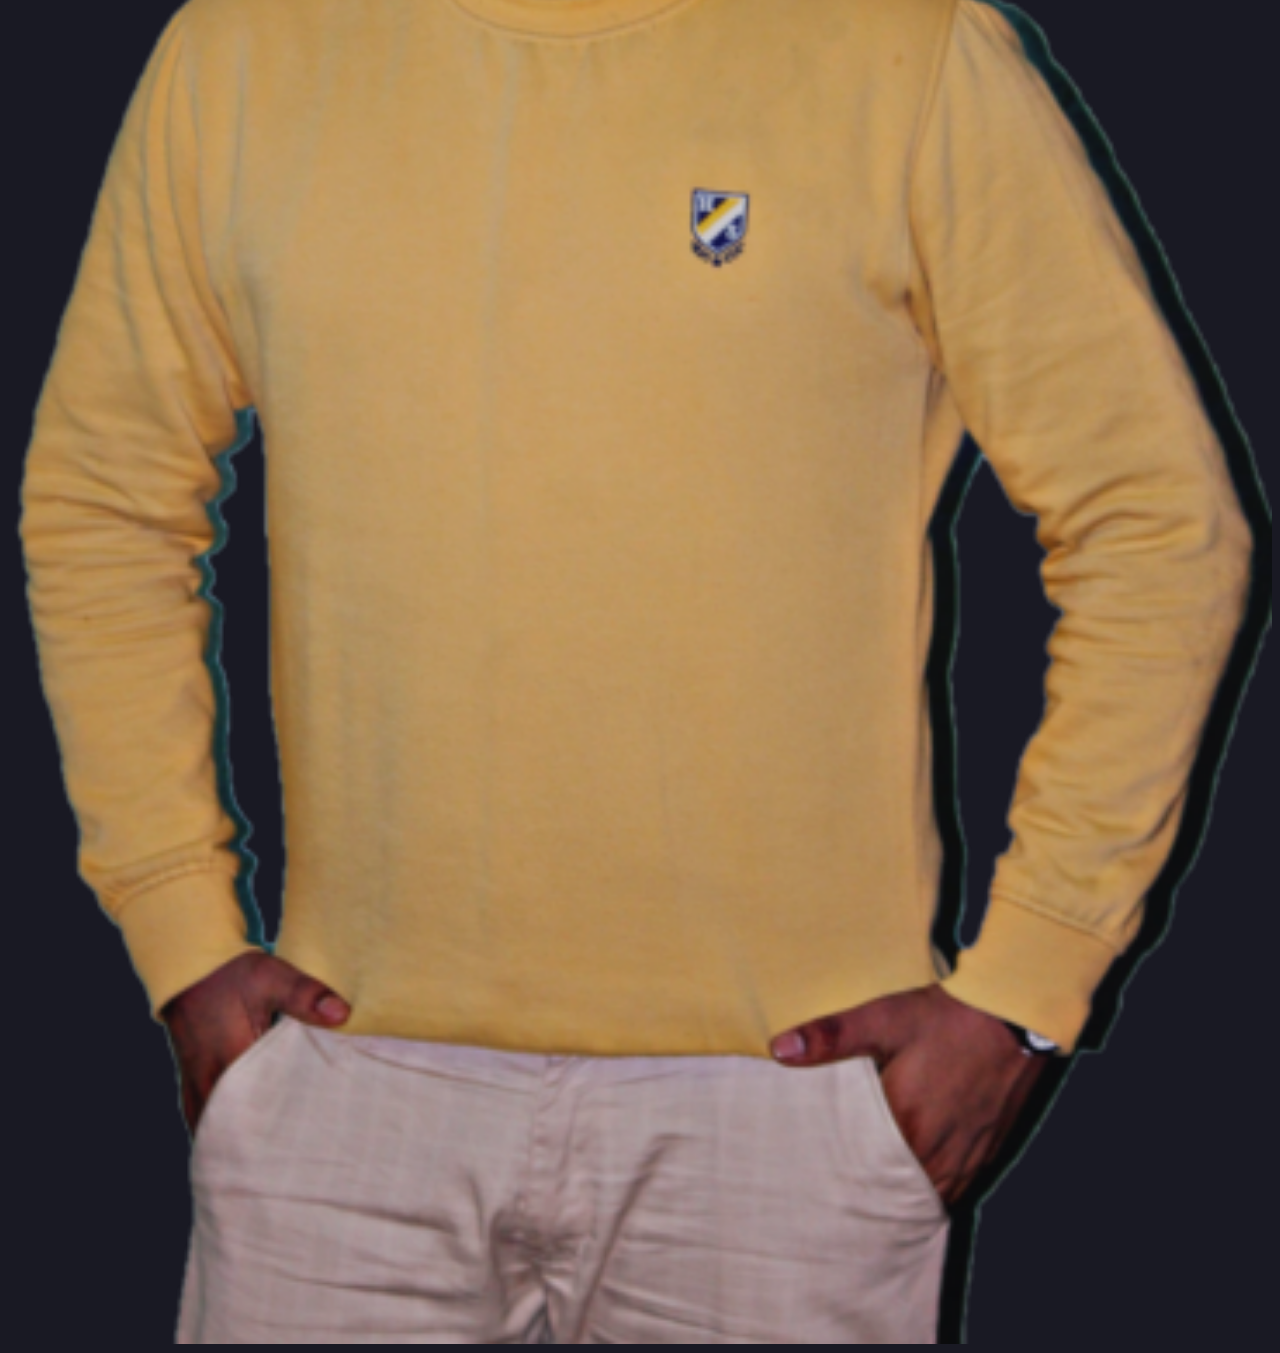
==== commit ee978e2f: "Update index.htm" ====
--- a/index.htm
+++ b/index.htm
@@ -11,7 +11,7 @@
     <meta property="og:url" content="https://monu-shaw.github.io/portfolio/" />
     <meta property="og:title" content="Monu Shaw - Full Stack Web Developer Portfolio - Showcasing Dynamic Solutions" />
     <meta property="og:description" content="Explore the portfolio of a seasoned full stack web developer adept at crafting dynamic and innovative digital solutions. Discover a collection of projects demonstrating proficiency in front-end and back-end development, responsive design, and seamless user experiences. Browse through a showcase of cutting-edge websites and applications built to elevate online presence and functionality." />
-    <meta property="og:image" content="/portfolio/assets/image/monushaw.png" />
+    <meta property="og:image" content="https://ucarecdn.com/5ab8a42b-f4d7-4029-ba5d-06c108712d8a/monushaw.png" />
 
     <link rel="apple-touch-icon" sizes="180x180" href="./assets/fav/apple-touch-icon.png">
     <link rel="icon" type="image/png" sizes="32x32" href="./assets/fav/favicon-32x32.png">
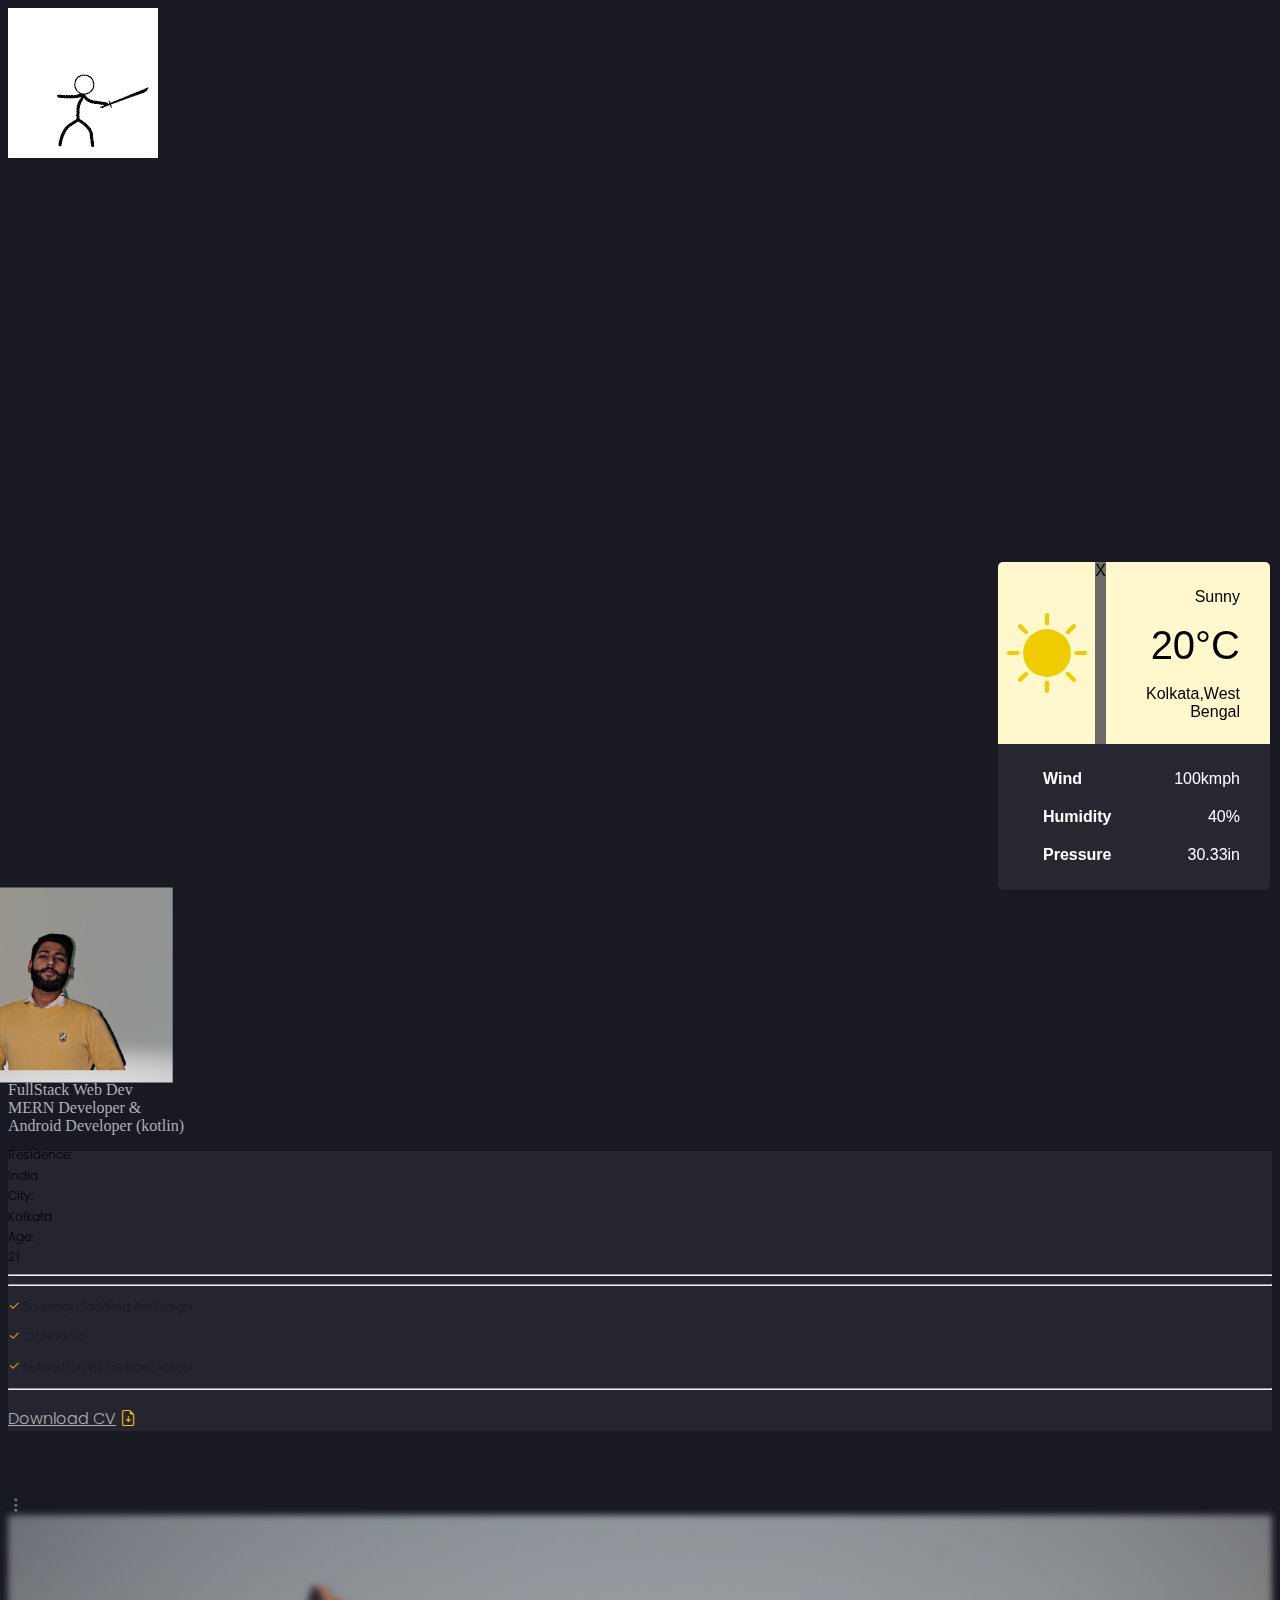
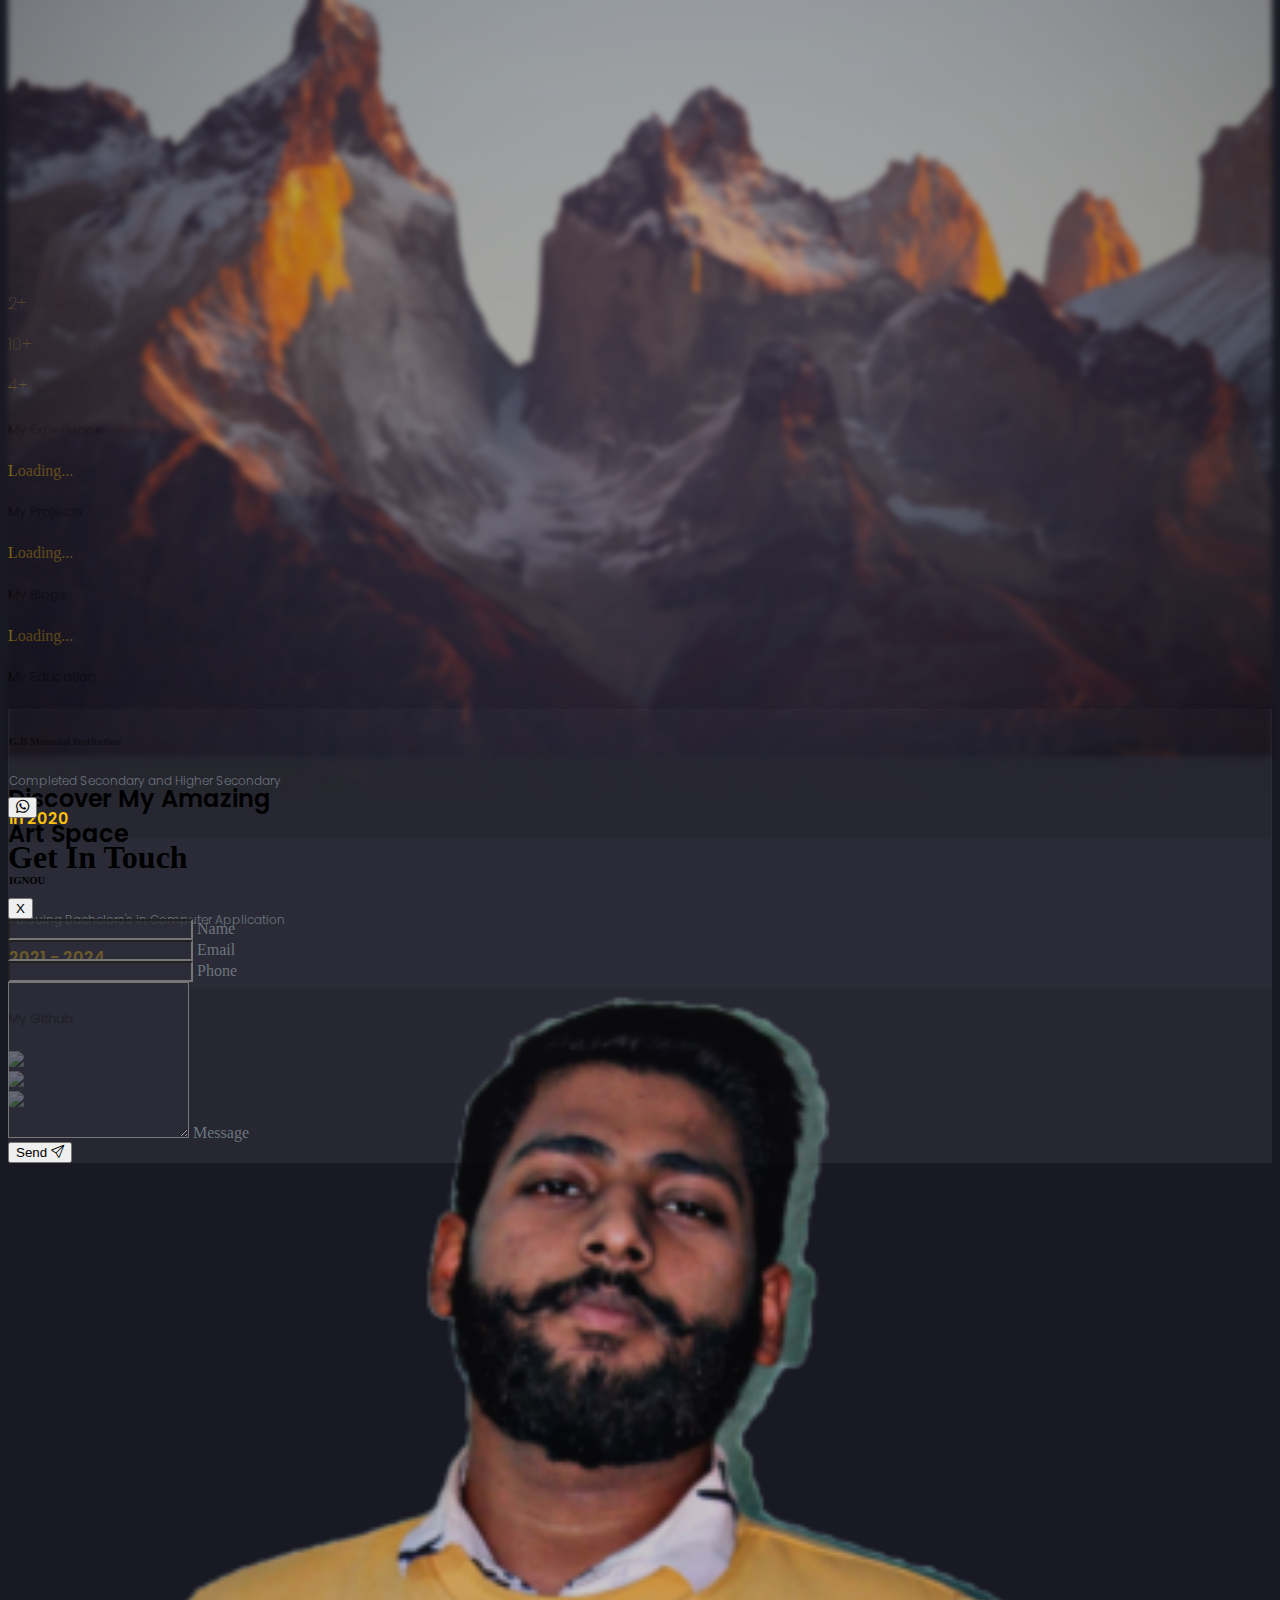
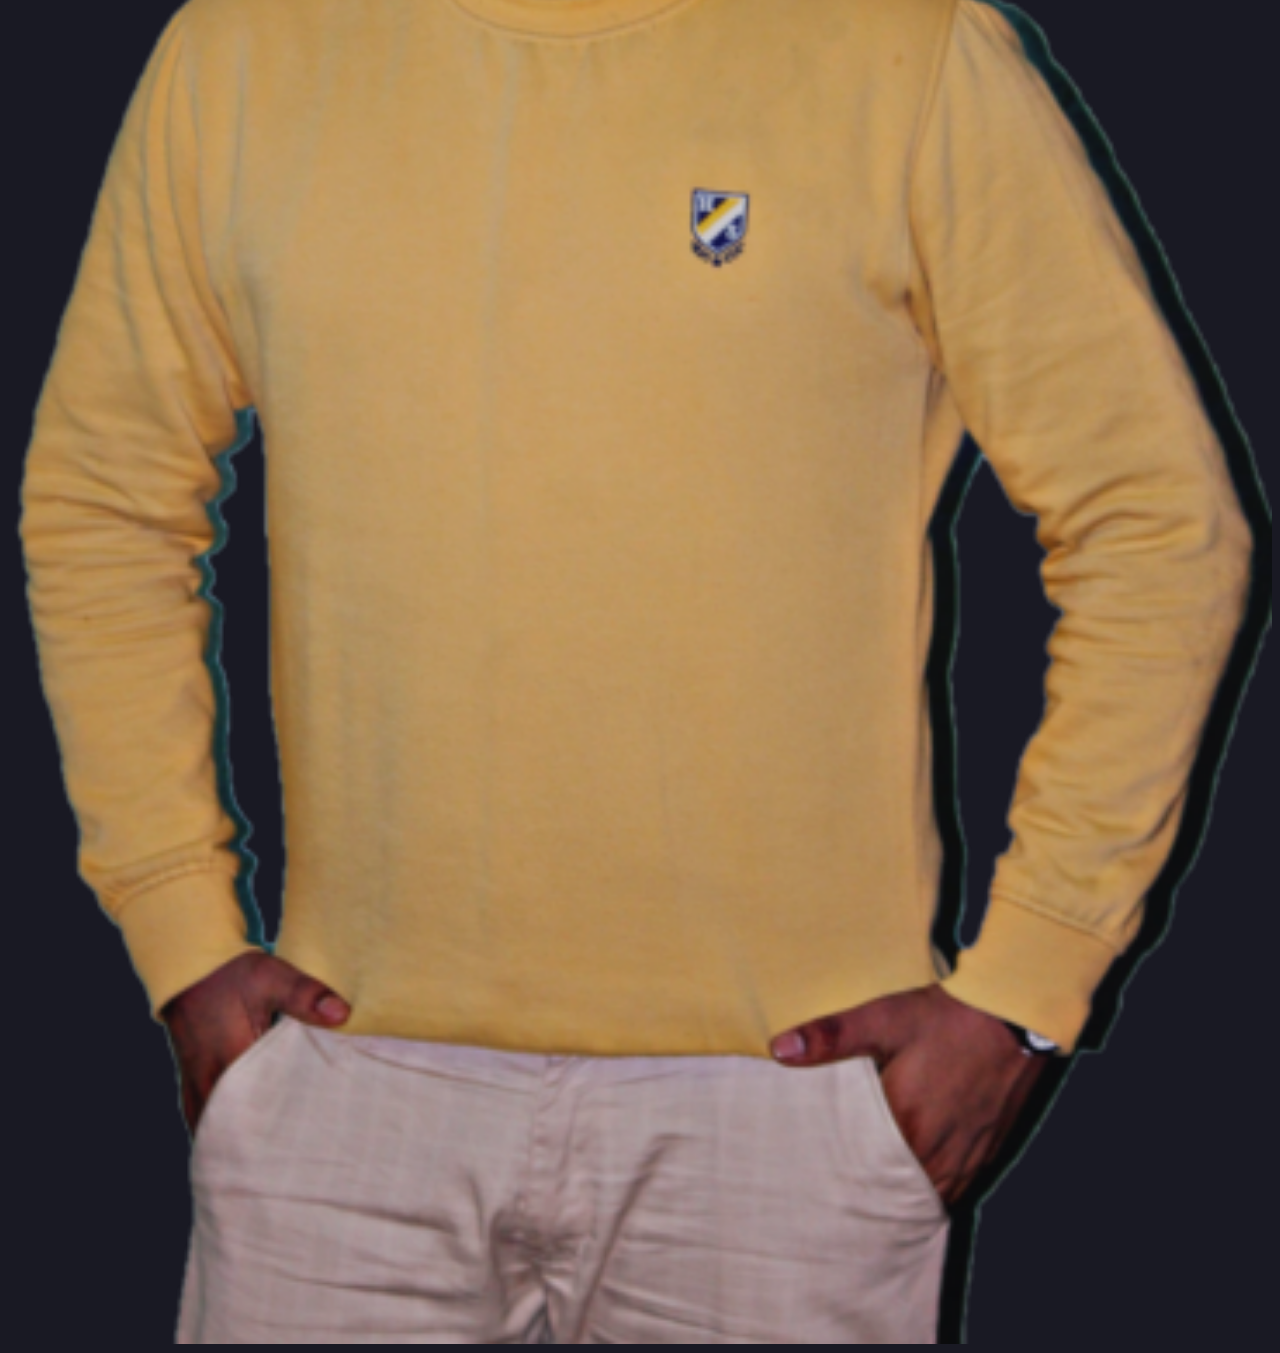
==== commit 0e5f846b: "Update index.htm" ====
--- a/index.htm
+++ b/index.htm
@@ -129,7 +129,7 @@
               <div>
                 <p class="text-mute">
                   <a
-                    href="https://drive.google.com/file/d/1LDjvfuo-RnozK1M65pTtTpxo3pi9aIxs/view?usp=sharing"
+                    href="https://docs.google.com/document/d/1zsFGfNXIBrc6pPtNHGXUEhXXcgFRvnJ1cEH1AesYqe8/edit?usp=sharing"
                     target="_blank"
                     class="text-decoration-none text-mute"
                     >Download CV</a
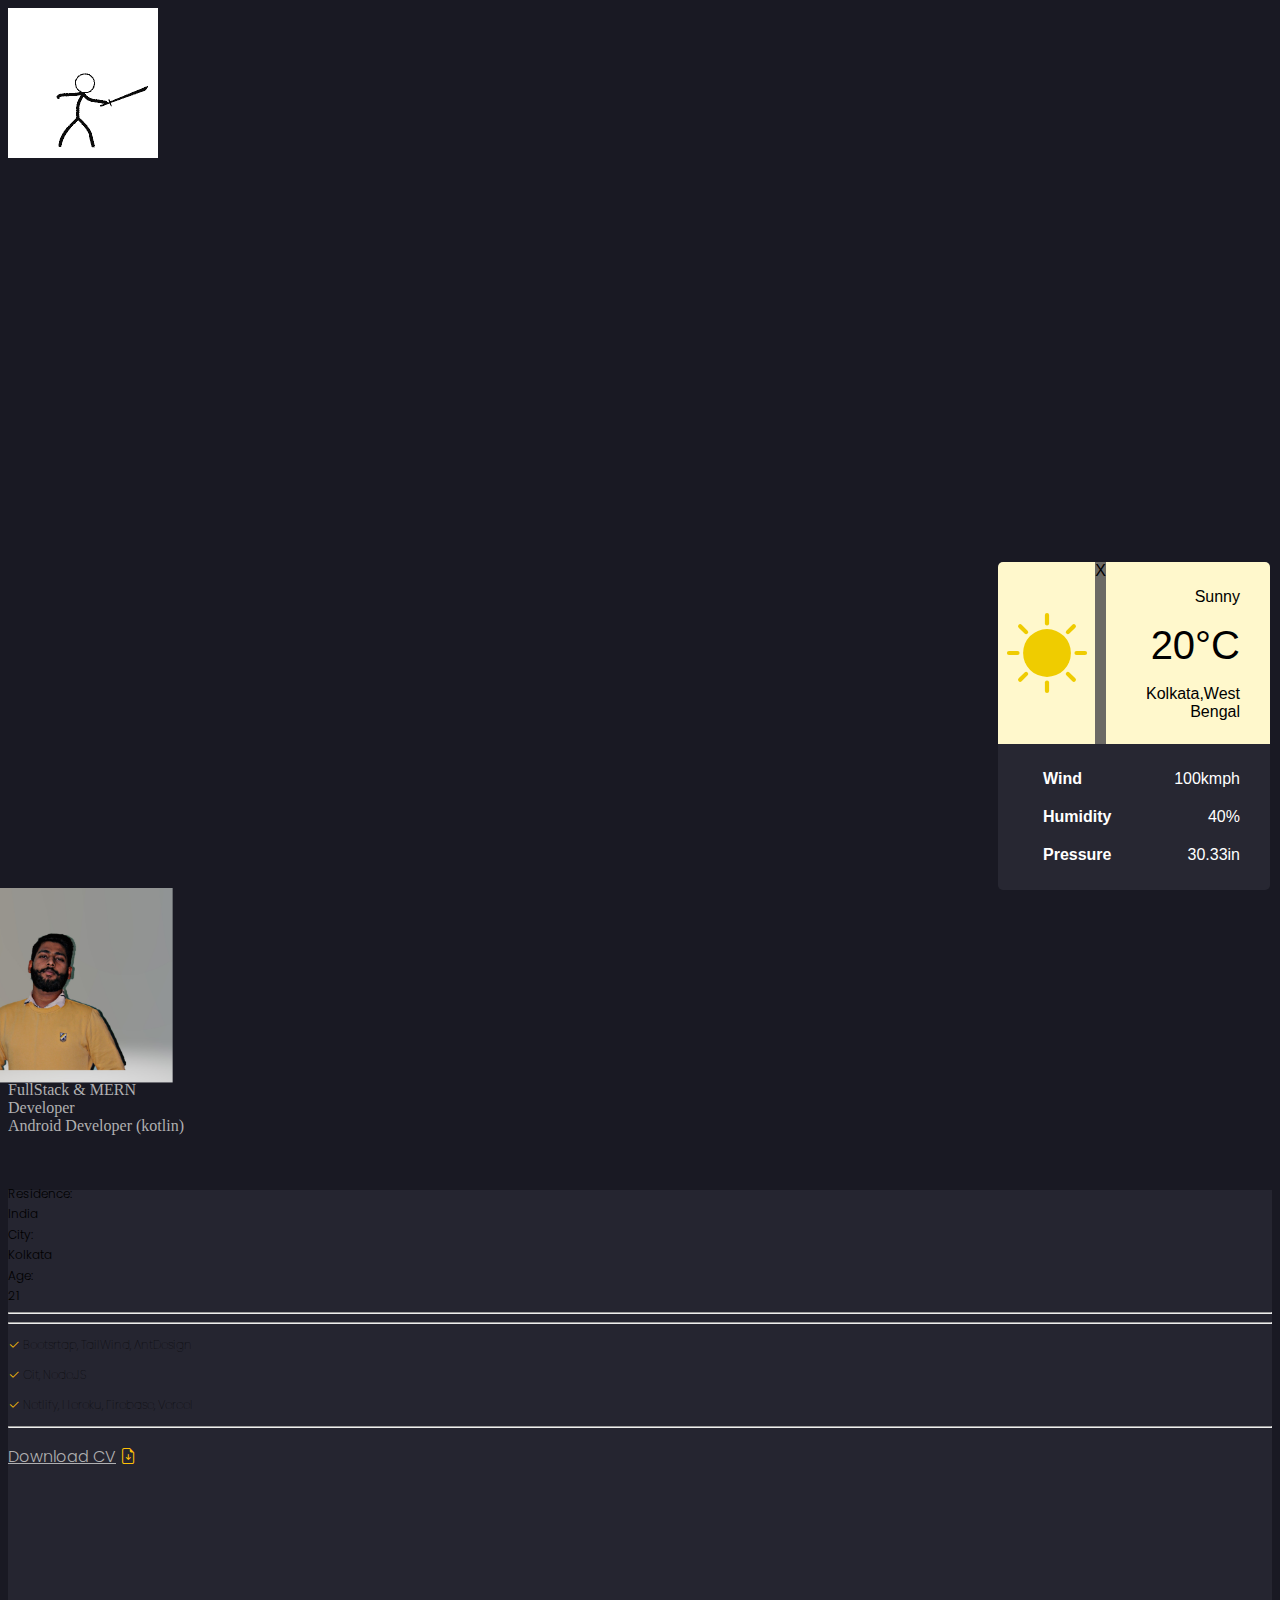
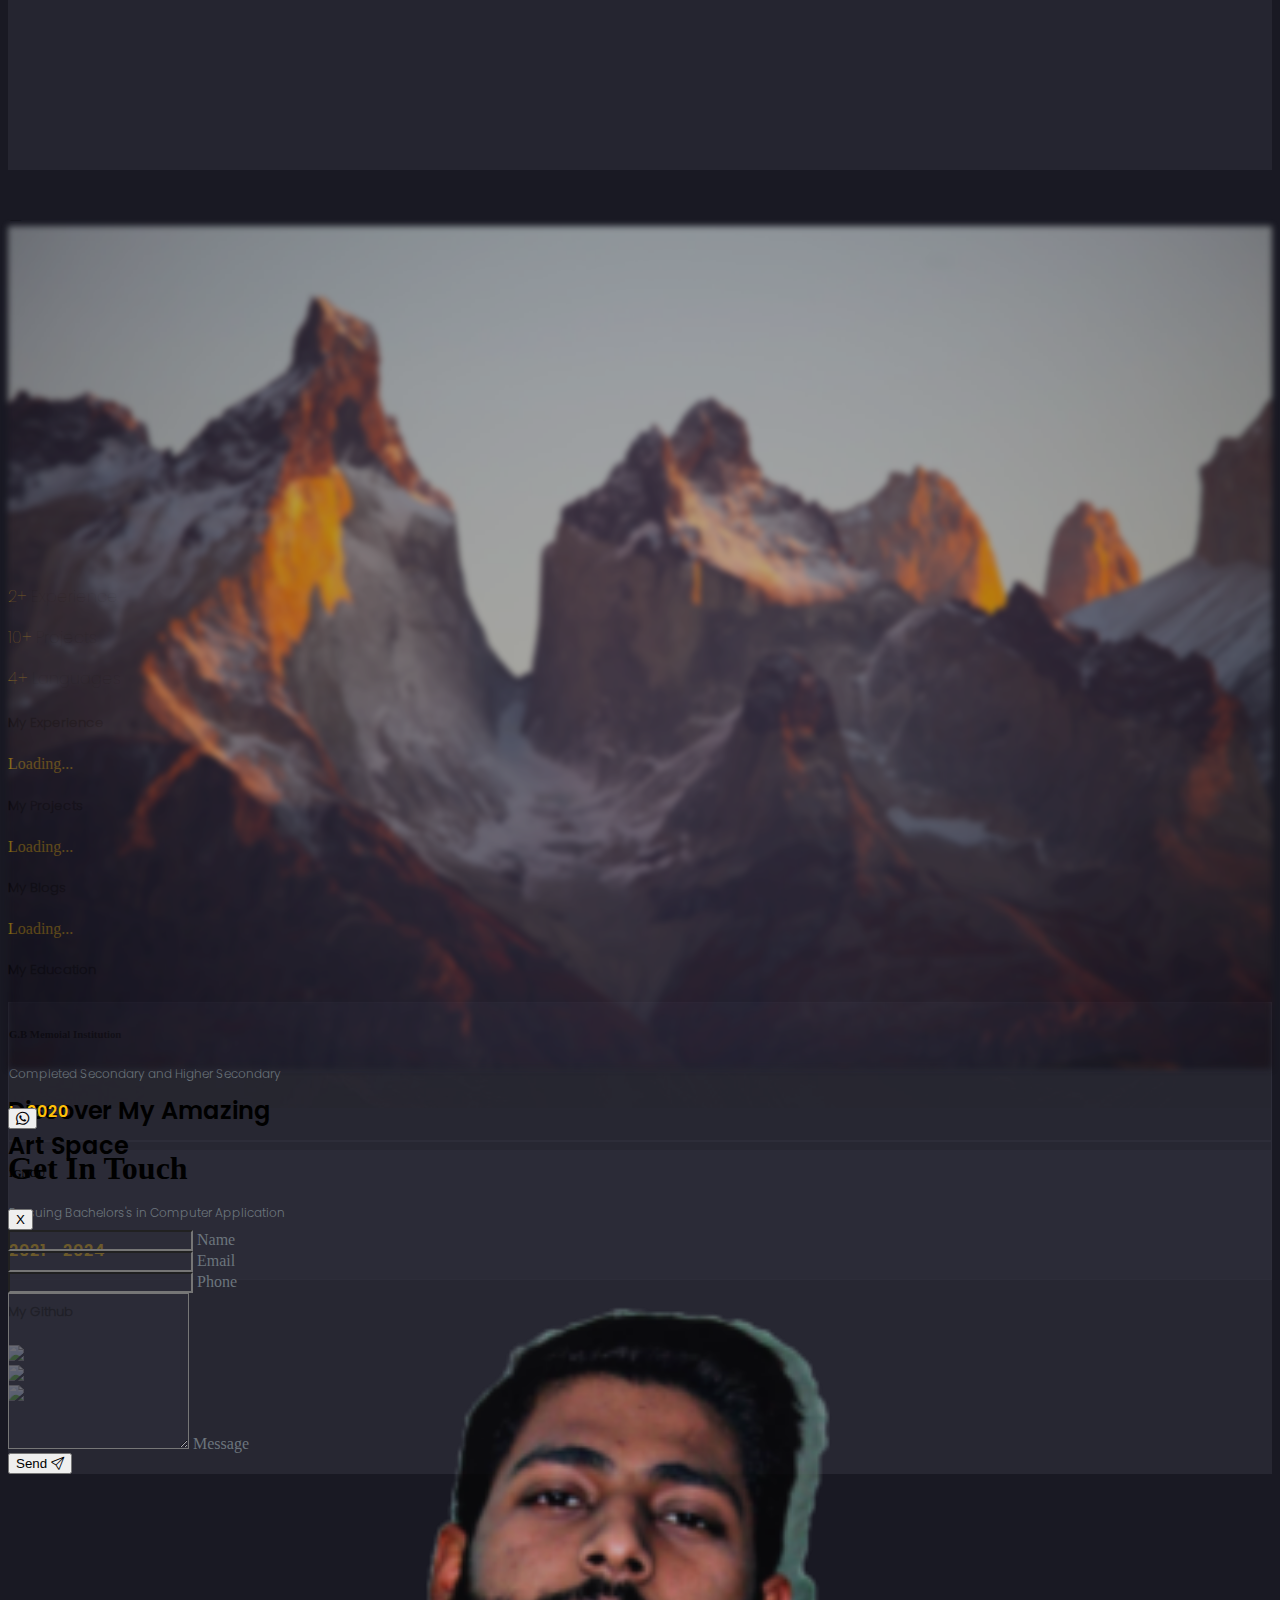
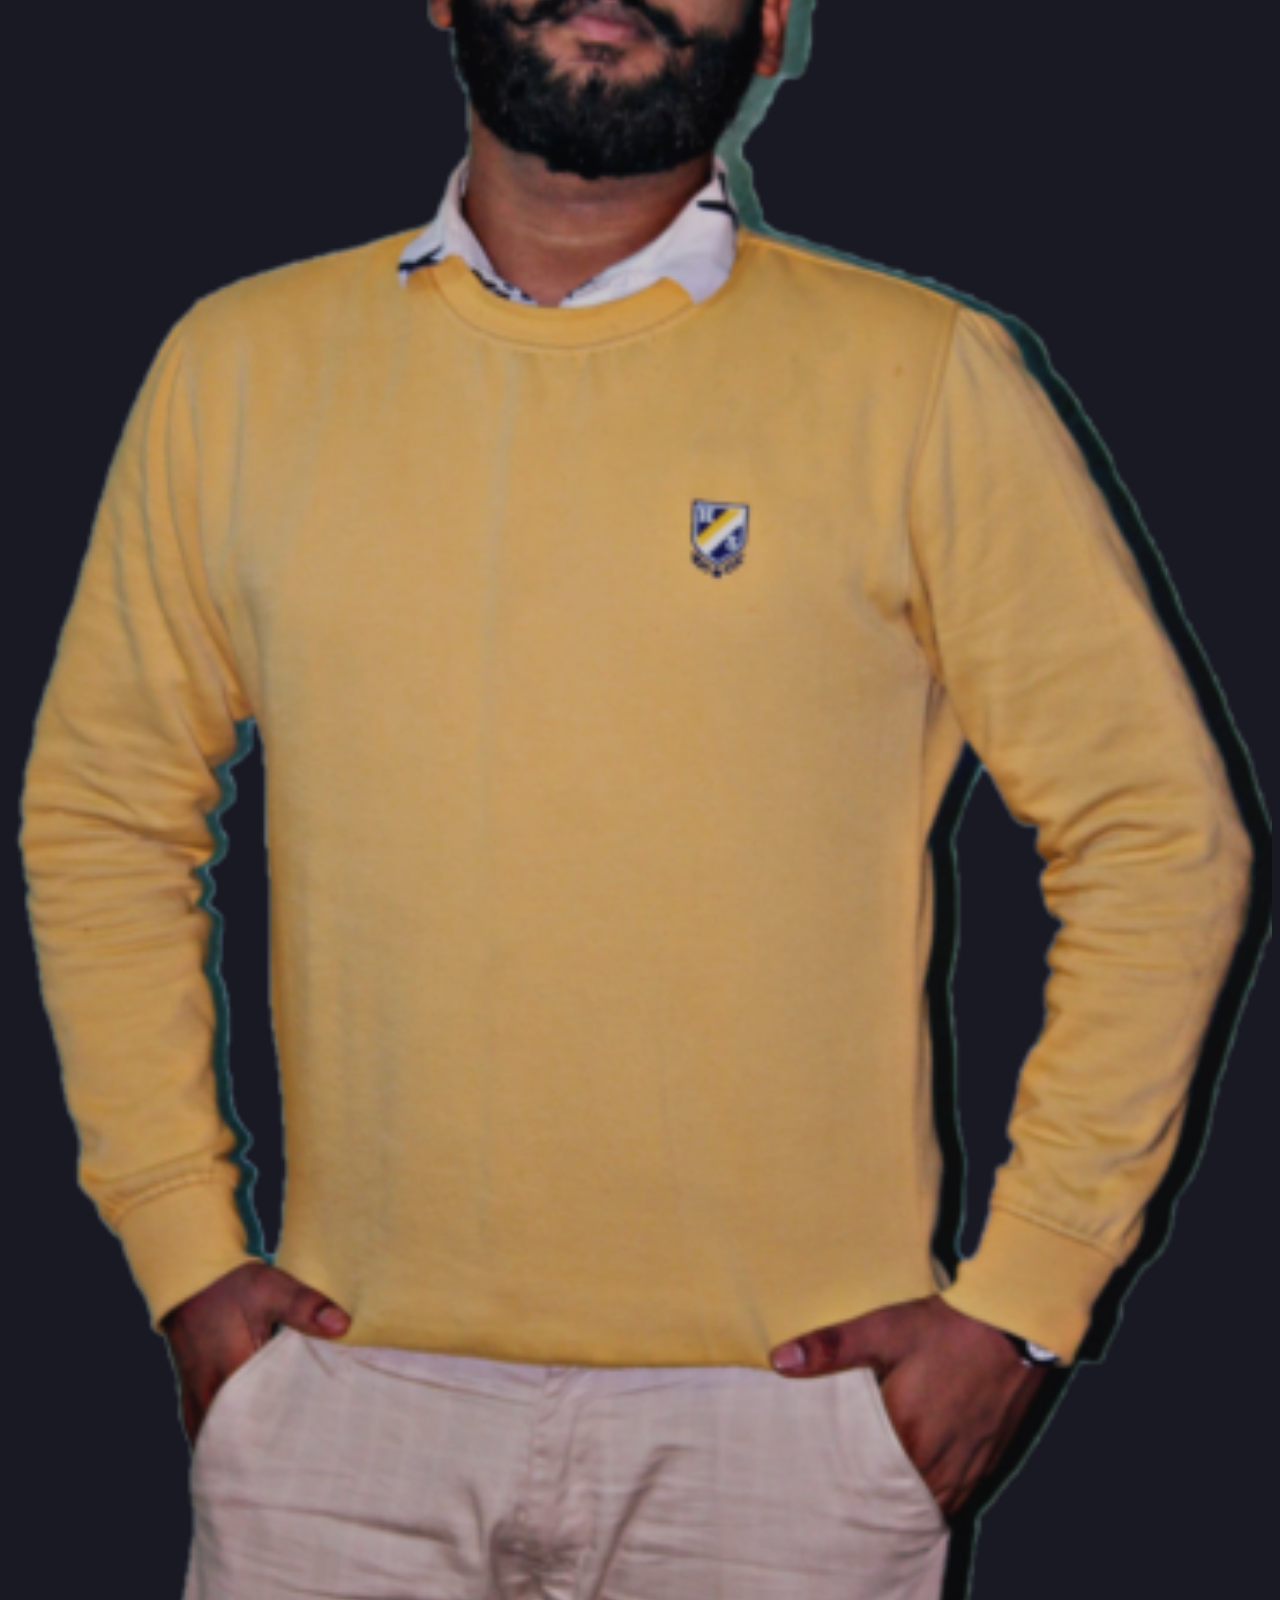
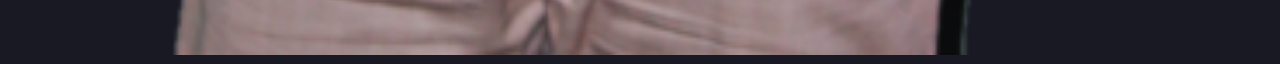
==== commit 7d4e05fd: ""UI"" ====
--- a/index.htm
+++ b/index.htm
@@ -53,19 +53,19 @@
         <!-- SideBar -->
         <div
           id="main"
-          class="d-none d-md-block col-12 col-md-3 p-0 e overflow-auto"
+          class="d-none d-md-block col-12 col-md-3 p-0 e overflow-hidden"
           style="z-index: 1; backdrop-filter: blur(2px); max-height: 100vh;"
         >
           <div
             id="sub-main"
             class="col-8 col-md-12 bg-c-primary e overflow-hidden d-flex flex-column justify-content-around align-items-stretc min-vh-100"
           >
-            <div class="bg-c-primary m-0" >
+            <div class="bg-c-primary m-0" style="height: 30vh;">
               <div
-                class="d-flex justify-centent-center flex-column align-items-center position-relative py-5"
+                class="d-flex justify-content-center flex-column align-items-center position-relative py-2 h-100"
               >
                 <i
-                  class="d-block d-md-none bi bi-three-dots-vertical text-c-grey p-2 position-absolute end-0 e"
+                  class="d-block d-md-none bi bi-three-dots-vertical text-c-grey p-2 position-absolute end-0 top-0 e"
                   id="sClose"
                   onclick="sidebarClose()"
                 ></i>
@@ -83,59 +83,63 @@
                 </div>
                 <div class="text-light text-center">
                   <h5>Monu Shaw</h5>
-                  <p class="text-mute fs-6">
-                    FullStack Web Dev <br />
-                    MERN Developer & <br>
+                  <p class="text-mute fs-6 lh-1">
+                    FullStack & MERN <br />
+                     Developer<br>
                     Android Developer (kotlin)
                   </p>
                 </div>
               </div>
             </div>
             <div
-              class="bg-c-secondary m-0 text-light px-3 py-3 overflow-auto hide-scrollbar popLight"
-              style="max-height: 75vh"
+              class="bg-c-secondary m-0 text-light px-3 py-3 overflow-auto popLight cstm_scrollbar"
+              style="height: calc(100vh - 30vh - 50px);"
             >
-              <div class="d-flex justify-content-between c-fs-12 c-lh-1">
-                <p>Residence:</p>
-                <p>India</p>
-              </div>
-              <div class="d-flex justify-content-between c-fs-12 c-lh-1">
-                <p>City:</p>
-                <p>Kolkata</p>
-              </div>
-              <div class="d-flex justify-content-between c-fs-12 c-lh-1">
-                <p>Age:</p>
-                <p>21</p>
-              </div>
-              <hr class="class-10 mx-auto" />
-              <div id="ex">
-                <!-- <div class="progress my-1"> <div class="progress-bar bg-c-warning text-start popSemi px-2" role="progressbar" aria-label="Example with label" style="width: 00%;" aria-valuenow="85" aria-valuemin="0" aria-valuemax="100">HTML 85% </div> </div> -->
-              </div>
-              <hr class="class-10 mx-auto" />
-              <div>
-                <p class="popThin c-fs-12">
-                  <i class="bi bi-check2 text-c-warning"></i> Bootsrtap,
-                  TailWind, AntDesign
-                </p>
-                <p class="popThin c-fs-12">
-                  <i class="bi bi-check2 text-c-warning"></i> Git, Node.JS
-                </p>
-                <p class="popThin c-fs-12">
-                  <i class="bi bi-check2 text-c-warning"></i> Netlify, Heroku,
-                  Firebase, Vercel
-                </p>
-              </div>
-              <hr class="class-10 mx-auto" />
-              <div>
-                <p class="text-mute">
-                  <a
-                    href="https://docs.google.com/document/d/1zsFGfNXIBrc6pPtNHGXUEhXXcgFRvnJ1cEH1AesYqe8/edit?usp=sharing"
-                    target="_blank"
-                    class="text-decoration-none text-mute"
-                    >Download CV</a
-                  >
-                  <i class="bi bi-file-earmark-arrow-down text-c-warning"></i>
-                </p>
+              <div class="h-100 d-flex justify-content-center flex-column pt-5">
+                <div class="mt-3">
+                  <div class="d-flex justify-content-between c-fs-12 c-lh-1">
+                    <p>Residence:</p>
+                    <p>India</p>
+                  </div>
+                  <div class="d-flex justify-content-between c-fs-12 c-lh-1">
+                    <p>City:</p>
+                    <p>Kolkata</p>
+                  </div>
+                  <div class="d-flex justify-content-between c-fs-12 c-lh-1">
+                    <p>Age:</p>
+                    <p>21</p>
+                  </div>
+                  <hr class="class-10 mx-auto" />
+                  <div id="ex">
+                    <!-- <div class="progress my-1"> <div class="progress-bar bg-c-warning text-start popSemi px-2" role="progressbar" aria-label="Example with label" style="width: 00%;" aria-valuenow="85" aria-valuemin="0" aria-valuemax="100">HTML 85% </div> </div> -->
+                  </div>
+                  <hr class="class-10 mx-auto" />
+                  <div>
+                    <p class="popThin c-fs-12">
+                      <i class="bi bi-check2 text-c-warning"></i> Bootsrtap,
+                      TailWind, AntDesign
+                    </p>
+                    <p class="popThin c-fs-12">
+                      <i class="bi bi-check2 text-c-warning"></i> Git, Node.JS
+                    </p>
+                    <p class="popThin c-fs-12">
+                      <i class="bi bi-check2 text-c-warning"></i> Netlify, Heroku,
+                      Firebase, Vercel
+                    </p>
+                  </div>
+                  <hr class="class-10 mx-auto" />
+                  <div>
+                    <p class="text-mute">
+                      <a
+                        href="https://docs.google.com/document/d/1zsFGfNXIBrc6pPtNHGXUEhXXcgFRvnJ1cEH1AesYqe8/edit?usp=sharing"
+                        target="_blank"
+                        class="text-decoration-none text-mute"
+                        >Download CV</a
+                      >
+                      <i class="bi bi-file-earmark-arrow-down text-c-warning"></i>
+                    </p>
+                  </div>
+                </div>
               </div>
             </div>
             <div
@@ -149,22 +153,23 @@
         </div>
         <!-- SideBar -->
         
-        <div  class="position-absolute top-0 end-0 col-12 col-md-9 p-3 bg-c-gray2 overflow-auto hide-scrollbar bg-i"
+        <div  class="position-absolute top-0 end-0 col-12 col-md-9 p-1 p-md-3 bg-c-gray2 overflow-auto hide-scrollbar bg-i"
           style="max-height: 100vh"
         >
           <scrollbar id="my-scrollbar" >
             <div class="scroll-content">
-              <div class="d-md-none bg-c-primary py-1">
-                <i
-                  class="bi bi-three-dots-vertical text-c-grey p-2"
-                  id="sOpen"
-                  onclick="sidebar()"
-                ></i>
-              </div>
+              
               <div
                 class="position-relative bg-c-primary d-flex justify-centent-center align-items-center p-1 text-light overflow-hidden"
                 style="height: 40vh"
               >
+              <div class="d-md-none py-1 position-absolute top-0 start-0" style="z-index: 1;">
+                <i
+                  class="bi bi-list fs-4 p-2"
+                  id="sOpen"
+                  onclick="sidebar()"
+                ></i>
+              </div>
                 <div class="bg-c-primary">
                   <img
                     src="./assets/image/bg.jpg"
@@ -268,7 +273,7 @@
                   </div>
                 </div>
                 <div>
-                  <div class="github-card">
+                  <div class="github-card py-4 py-md-1">
                     <h5 class="popLight mt-2">My Github</h5>
                     <div class="row col-12">
                       <div class="col-12 col-md-6">
--- a/assets/css/style.css
+++ b/assets/css/style.css
@@ -388,4 +388,8 @@
   background-color: #ffc107;
   border-radius: 12px;
   border: 5px solid #ffffff;
+}
+
+#sub-main {
+  transition: all 0.5s ease-in-out;
 }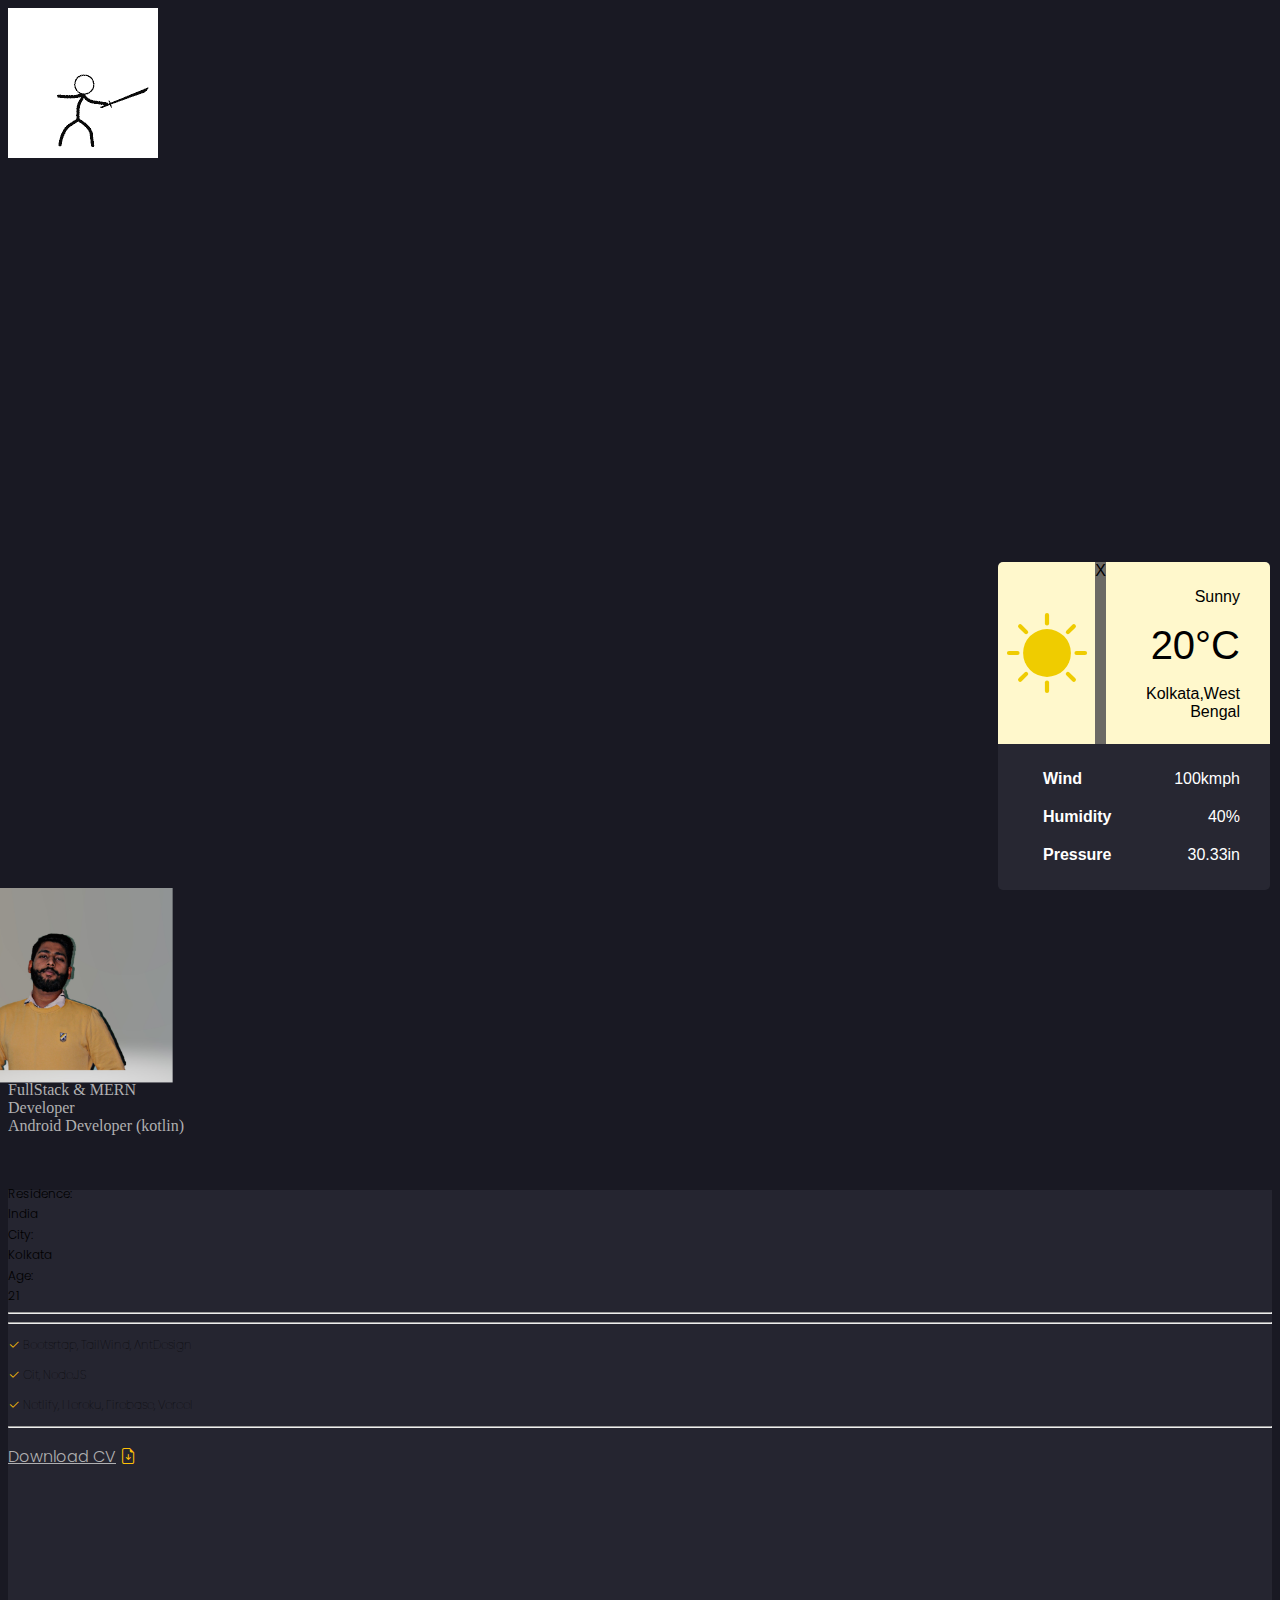
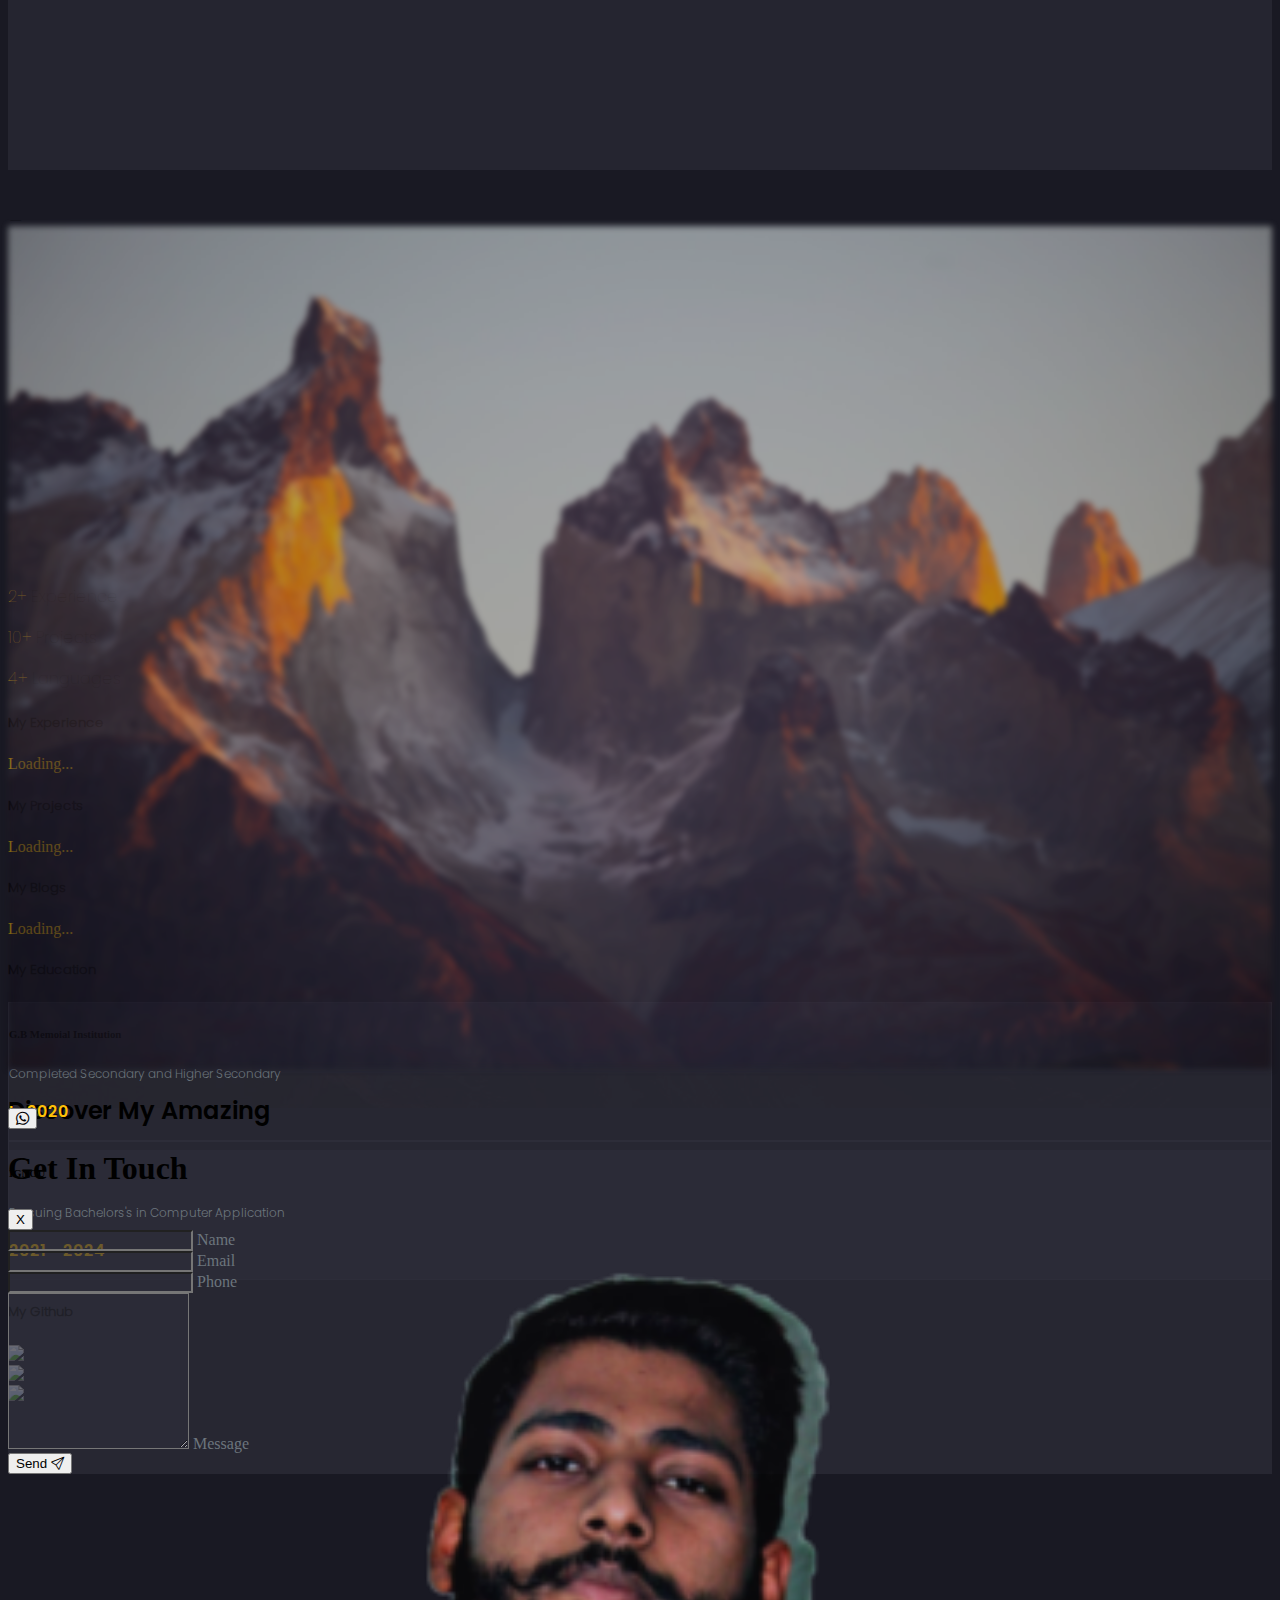
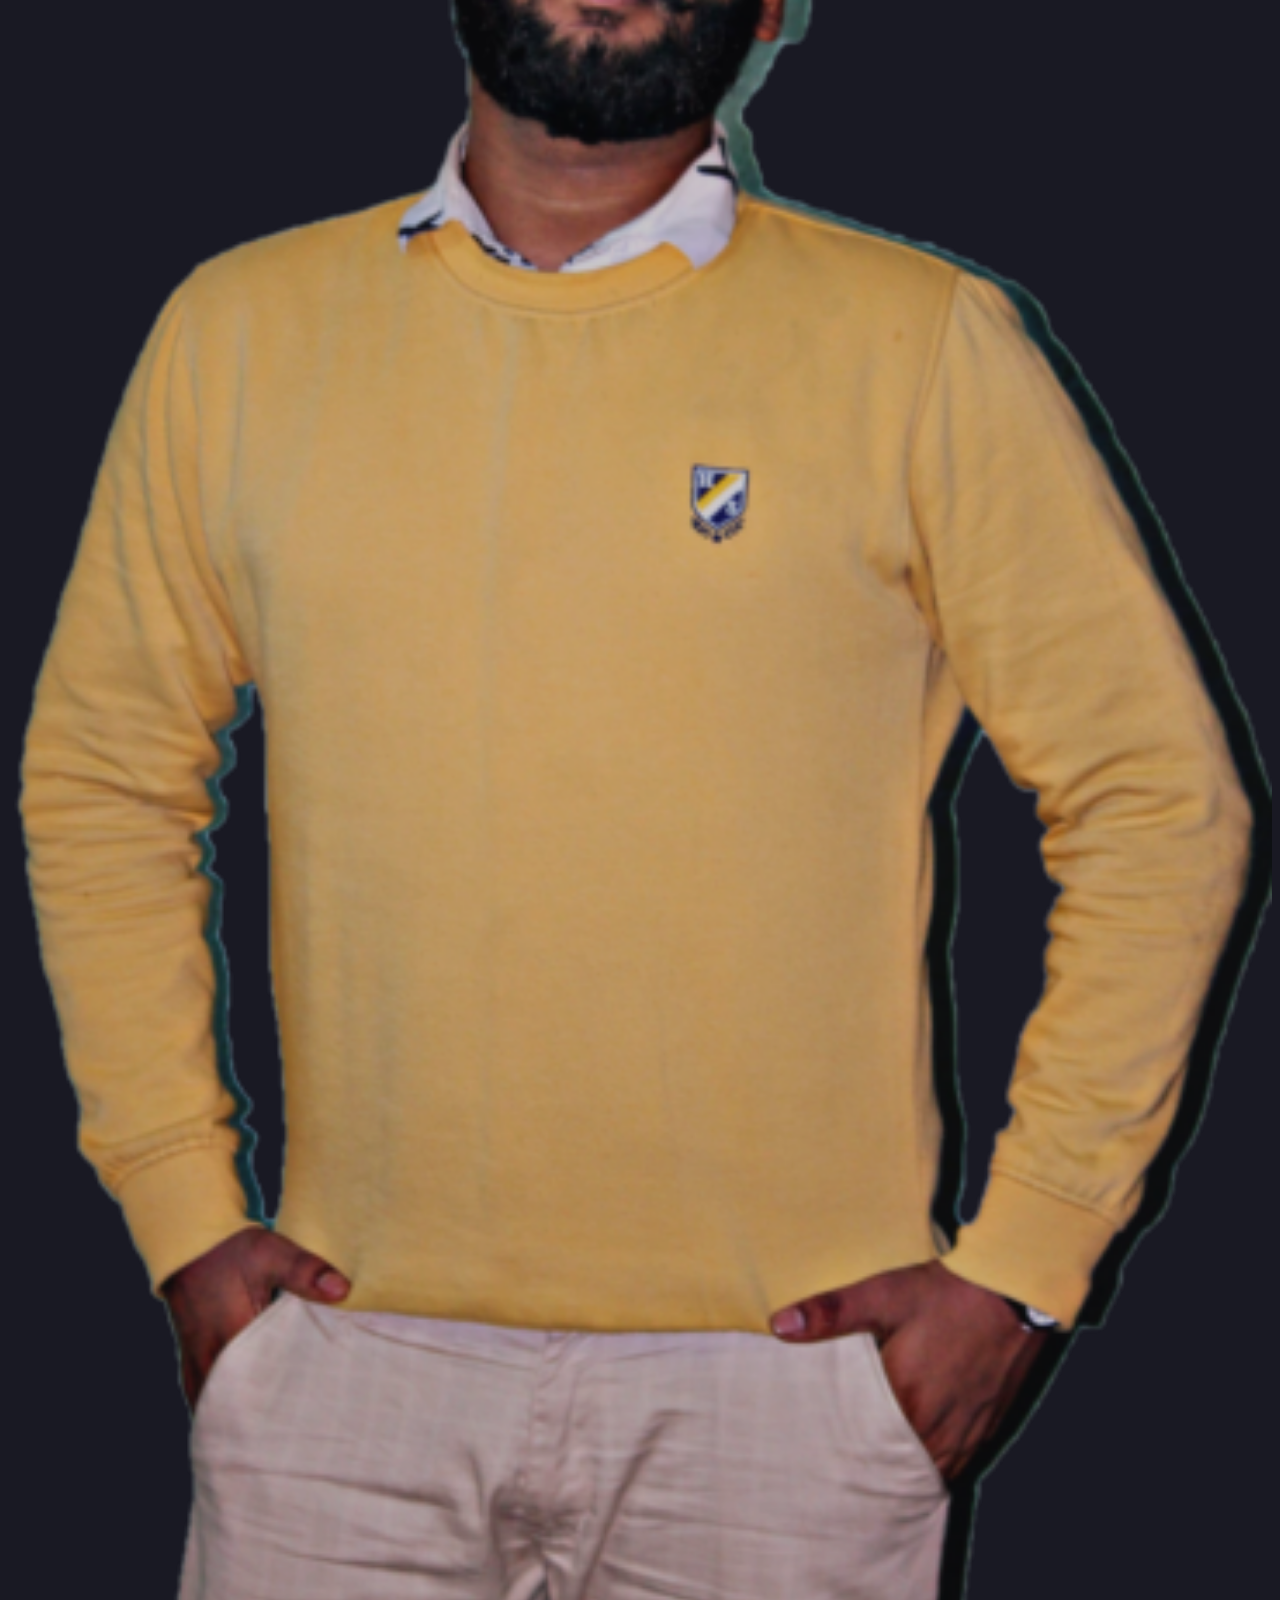
==== commit 9952d9f5: "UI" ====
--- a/index.htm
+++ b/index.htm
@@ -183,7 +183,7 @@
                   <div class="col-11 col-md-6 col-lg-9 mx-auto">
                     <h2 class="popSemi fs-1 px-2 ps-3 mb-5">
                       Discover My Amazing <br />
-                      Art Space
+                      <span id="type"></span>
                     </h2>
                     <!-- <p id="textin" class="text-c-warning px-2 ps-3 mb-5 popLight">&lt;code&gt; <span class="text-light"> I Build <span id="textIn"></span></span> &lt;code&gt; </p> -->
                   </div>
@@ -411,6 +411,7 @@
     <script src="https://cdnjs.cloudflare.com/ajax/libs/smooth-scrollbar/8.8.1/smooth-scrollbar.min.js" integrity="sha512-DmxN+h4rvEbHxmkzhxEA1krRvgdzSFhjkcTe2HCZpd5ZnxP9+OWGHB8iMUQhvidmrivCTe3g0hyeMpfTLIwf7Q==" crossorigin="anonymous" referrerpolicy="no-referrer"></script>
     <script src="https://cdnjs.cloudflare.com/ajax/libs/smooth-scrollbar/8.8.1/plugins/overscroll.min.js" integrity="sha512-c5xXf0X4/GgcRwau3AiNk3tTIE81A0650rf1EO4l7MmTbEDTU1/4emiXhlRKt689a8iYhi8O0PTYWXTg9+nlcQ==" crossorigin="anonymous" referrerpolicy="no-referrer"></script>
     <script type="text/javascript" src="https://cdn.jsdelivr.net/npm/toastify-js"></script>
+    <script src="https://unpkg.com/typeit@8.8.4/dist/index.umd.js"></script>
     <script src="./assets/js/script.js"></script>
     <script>
       function debounce(func, wait) {
@@ -424,8 +425,21 @@
         };
       }
 
-
-      $(document).ready(function () {
+      new TypeIt("#type", {
+        speed: 40,
+        loop: true,
+        waitUntilVisible: true,          
+        })
+        .type('Art Space')
+        .delete()
+        .type('Awesome Projects')
+        .delete()
+        .type('Informative Blogs')
+        .delete()
+        .type('Design Canvas')
+        .delete()
+        .go()
+      $(document).ready(function () {     
         setTimeout(() => {
           $("#loader").addClass("fadeOut");
           $("#loader").addClass("d-none");
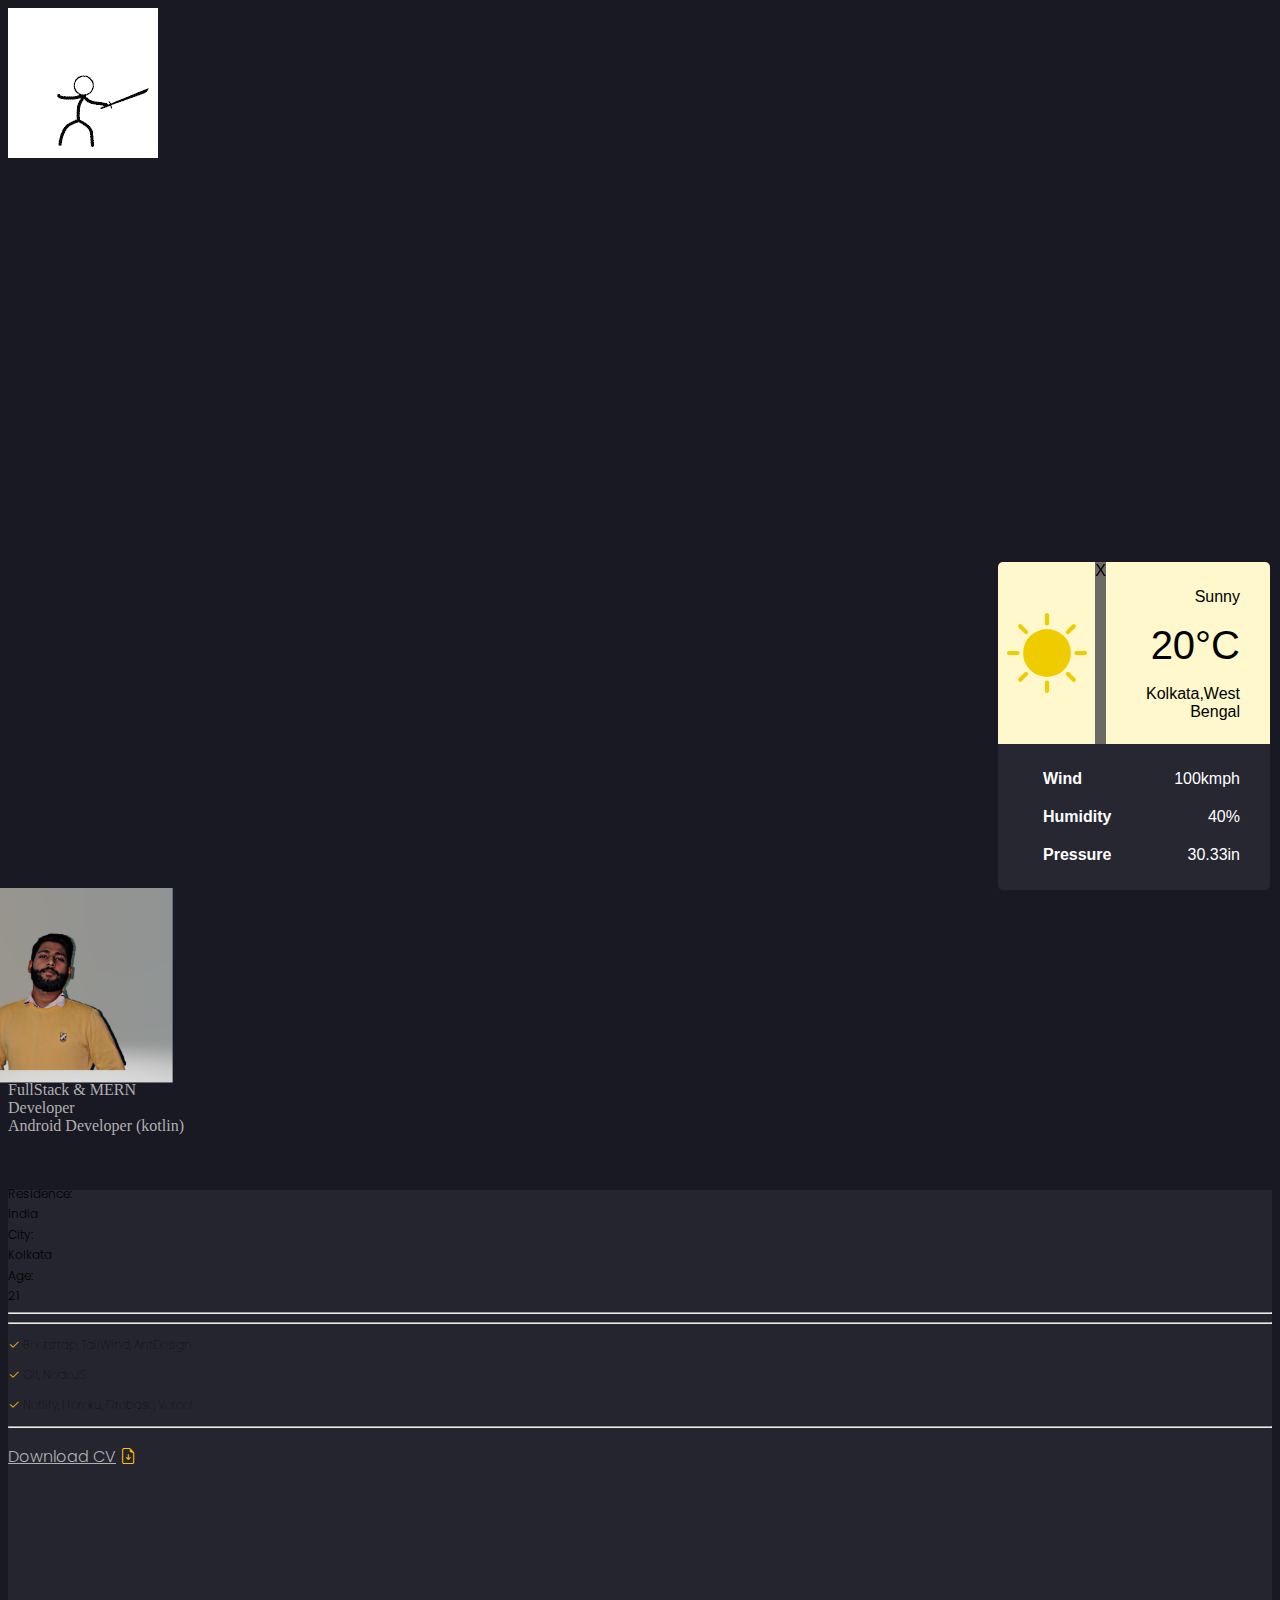
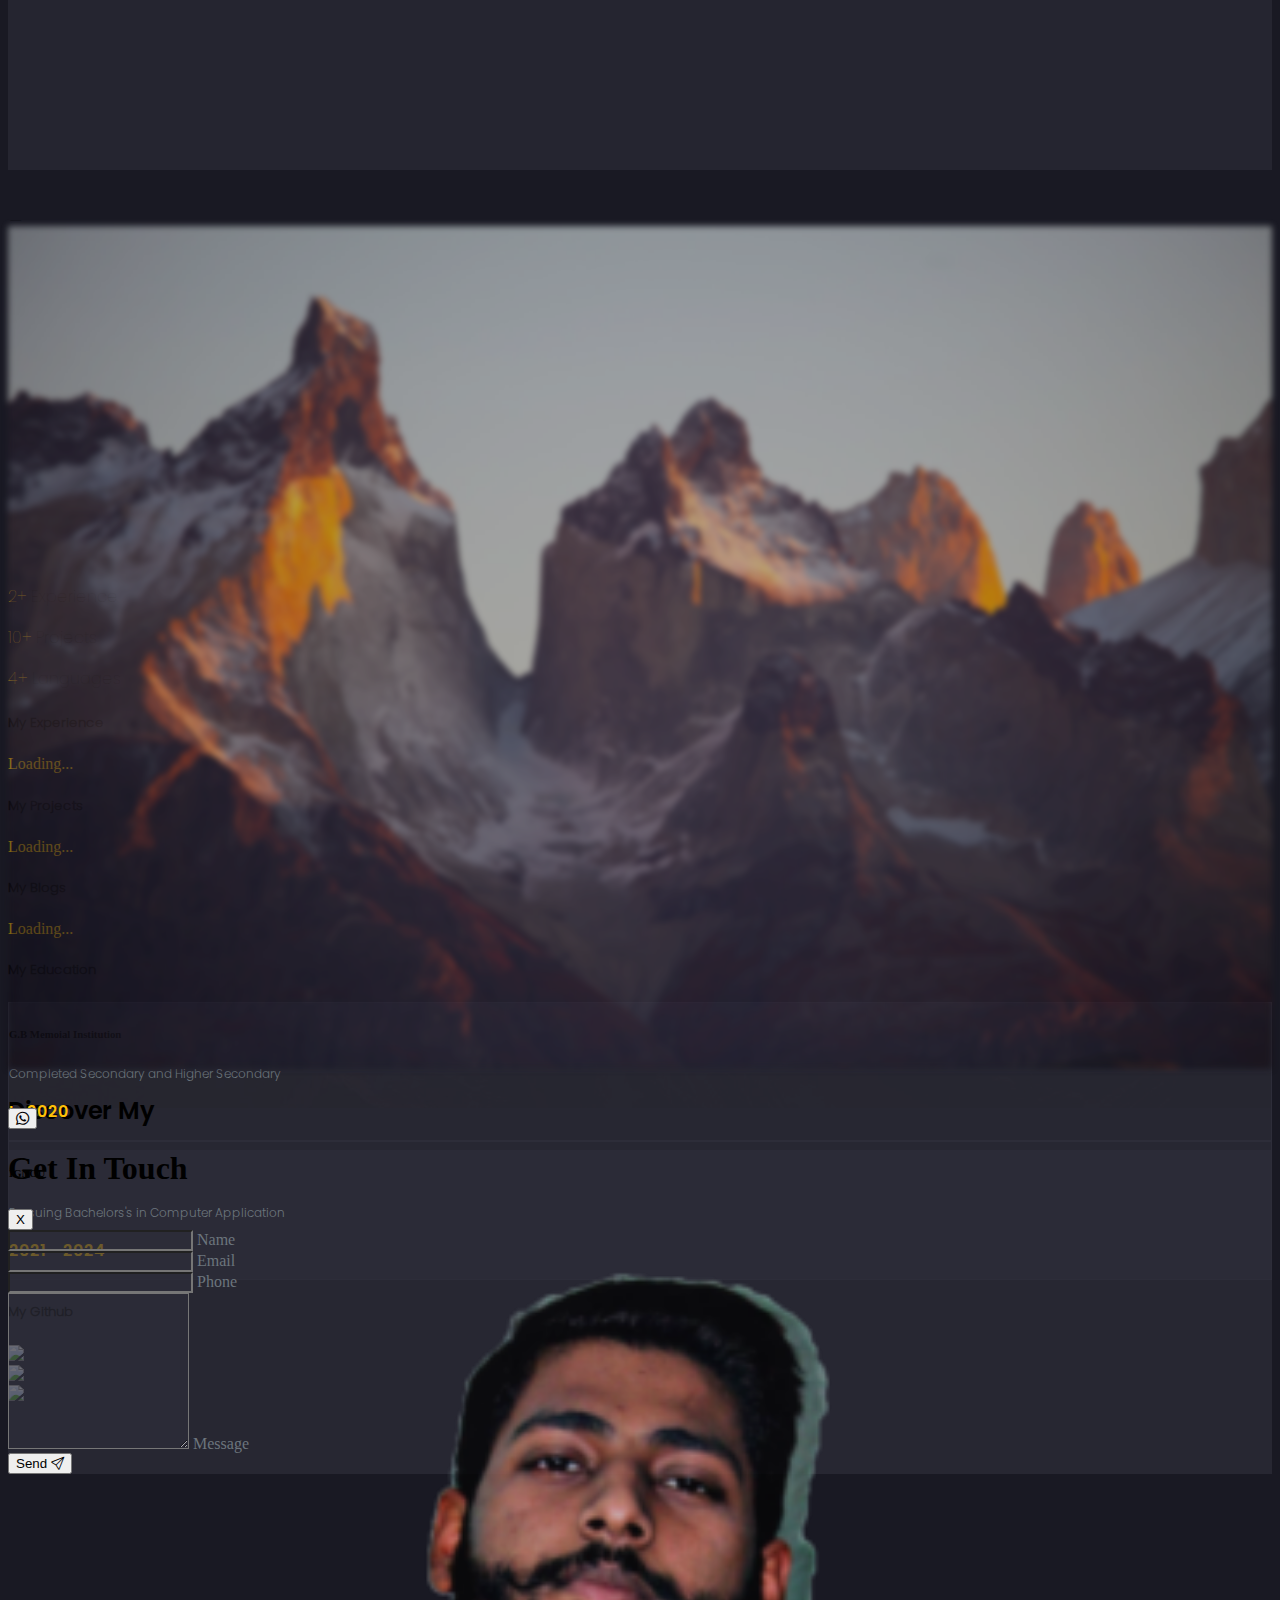
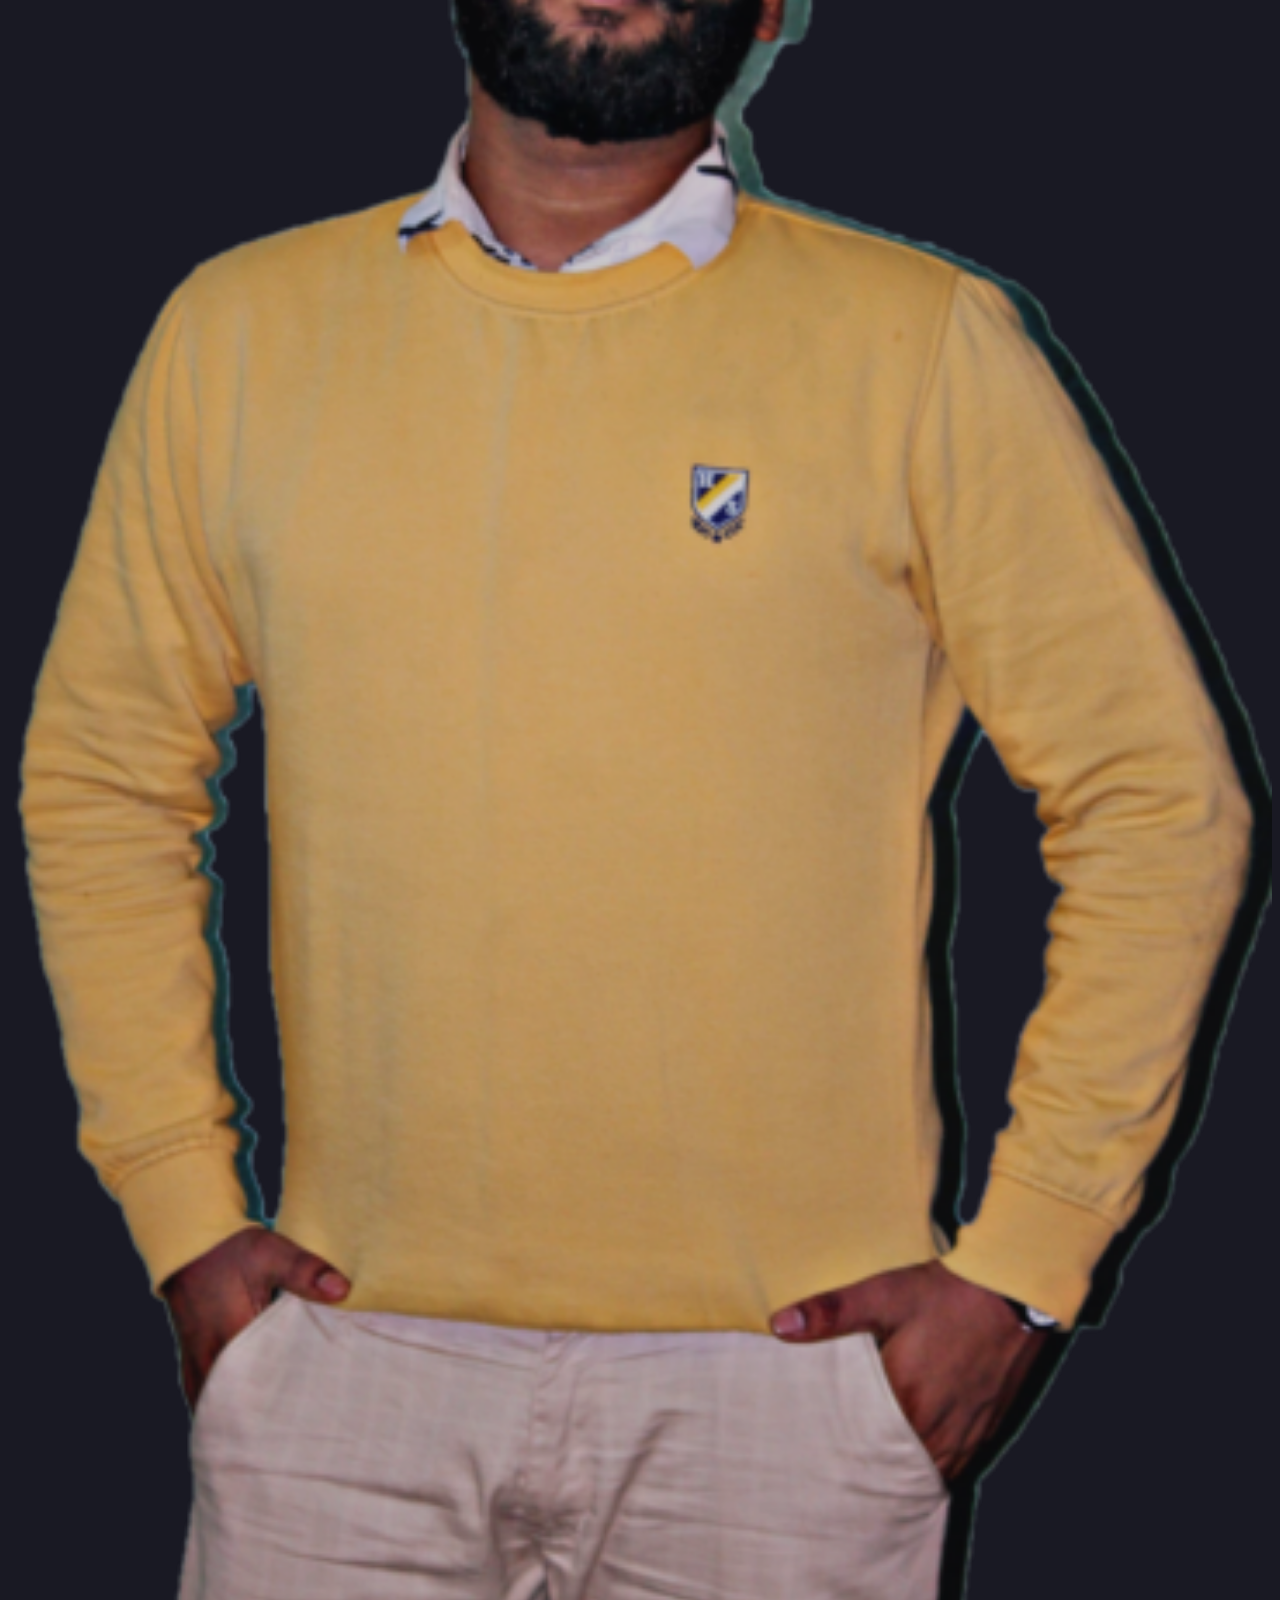
==== commit ab7dcc92: "type Final CP" ====
--- a/index.htm
+++ b/index.htm
@@ -180,14 +180,14 @@
                   />
                 </div>
                 <div class="row position-absolute" style="top: 20%">
-                  <div class="col-11 col-md-6 col-lg-9 mx-auto">
-                    <h2 class="popSemi fs-1 px-2 ps-3 mb-5">
-                      Discover My Amazing <br />
+                  <div class="col-11 col-md-6 col-lg-9 mx-auto slow-animate">
+                    <h2 class="popSemi fs-2 px-2 ps-3 mb-5">
+                      Discover My <br />
                       <span id="type"></span>
                     </h2>
                     <!-- <p id="textin" class="text-c-warning px-2 ps-3 mb-5 popLight">&lt;code&gt; <span class="text-light"> I Build <span id="textIn"></span></span> &lt;code&gt; </p> -->
                   </div>
-                  <div class="col-8 col-md-5 col-lg-3 mx-auto">
+                  <div class="col-8 col-md-5 col-lg-3 mx-auto slow-animate">
                     <img
                       class="my-img"
                       src="./u3.png"
@@ -426,17 +426,21 @@
       }
 
       new TypeIt("#type", {
-        speed: 40,
+        speed: 105,
         loop: true,
         waitUntilVisible: true,          
         })
-        .type('Art Space')
+        .type('Art Space',{ delay: 100 })
+        .pause(1000)
         .delete()
-        .type('Awesome Projects')
+        .type('Awesome Projects',{ delay: 100 })
+        .pause(1000)
         .delete()
-        .type('Informative Blogs')
+        .type('Informative Blogs',{ delay: 100 })
+        .pause(1000)
         .delete()
-        .type('Design Canvas')
+        .type('Design Canvas',{ delay: 100 })
+        .pause(1000)
         .delete()
         .go()
       $(document).ready(function () {     
--- a/assets/css/style.css
+++ b/assets/css/style.css
@@ -392,4 +392,7 @@
 
 #sub-main {
   transition: all 0.5s ease-in-out;
+}
+.slow-animate{
+  transition: all 0.5s ease-in;
 }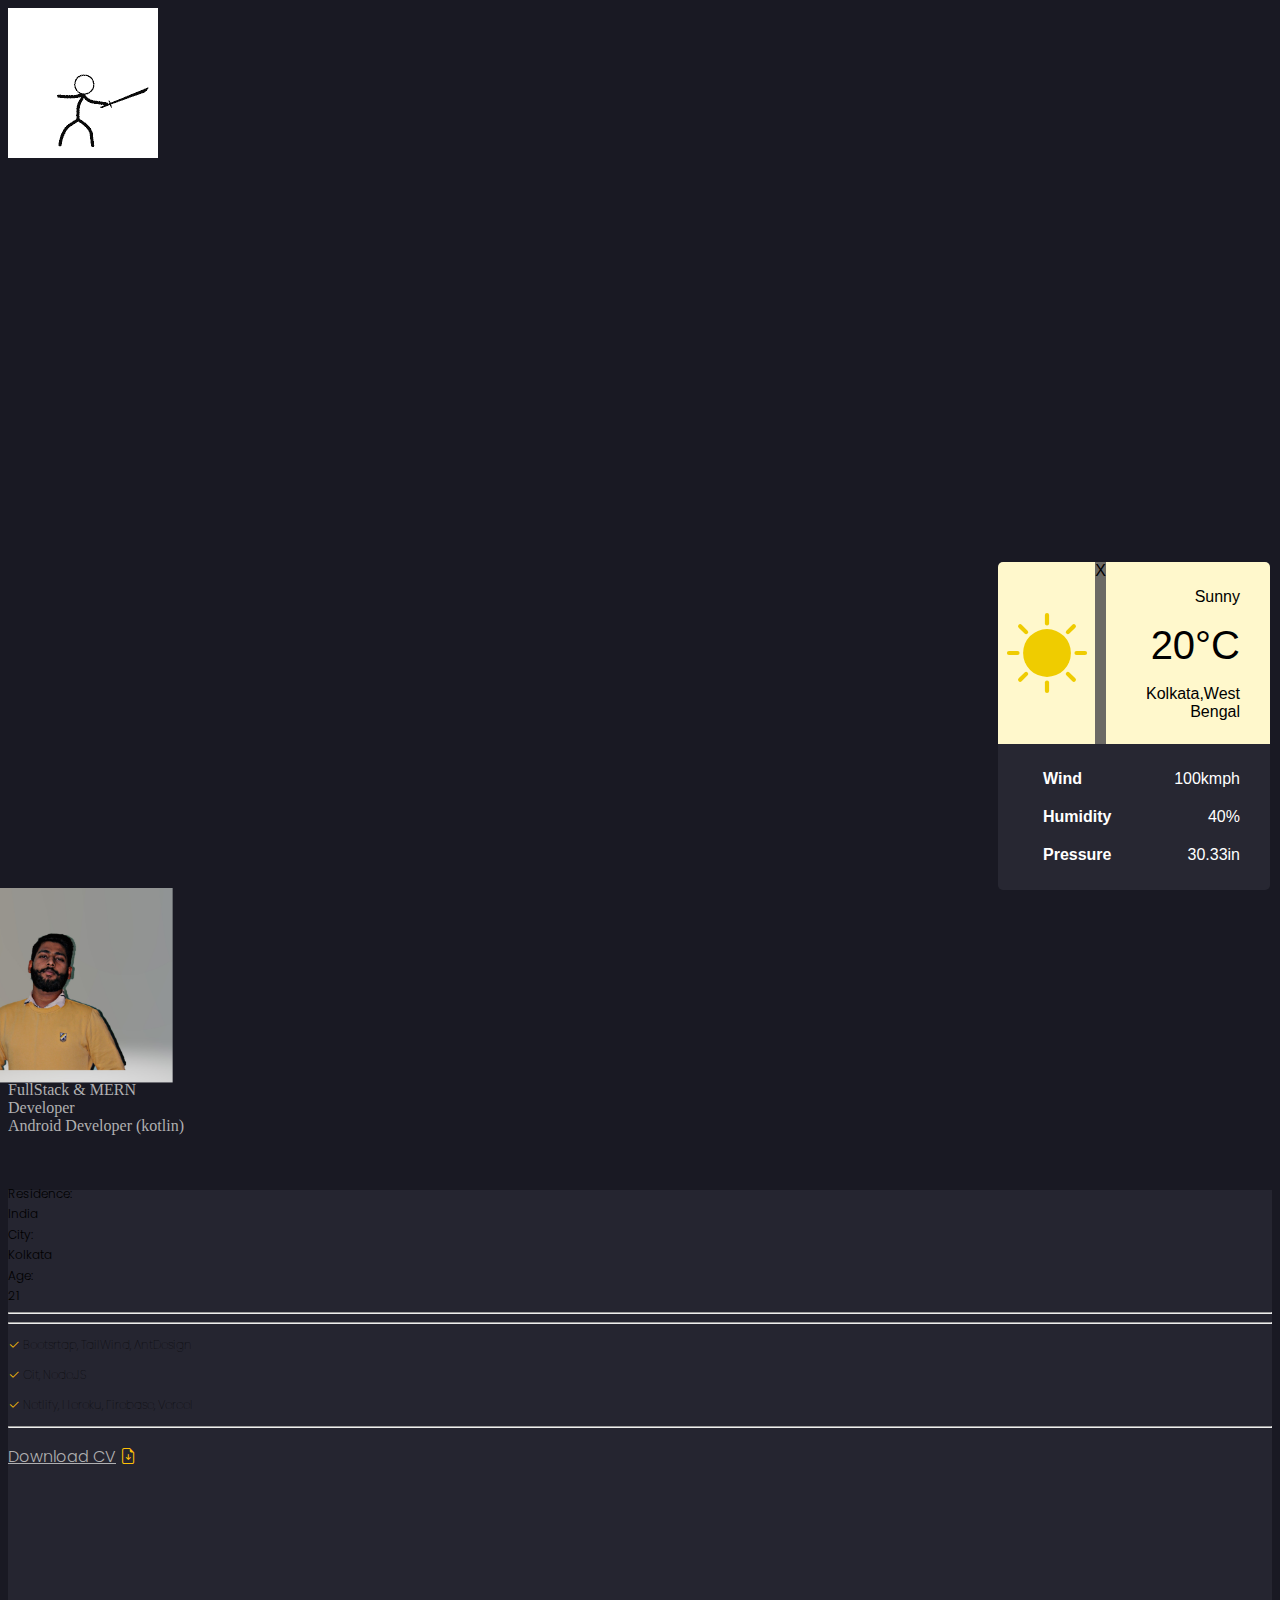
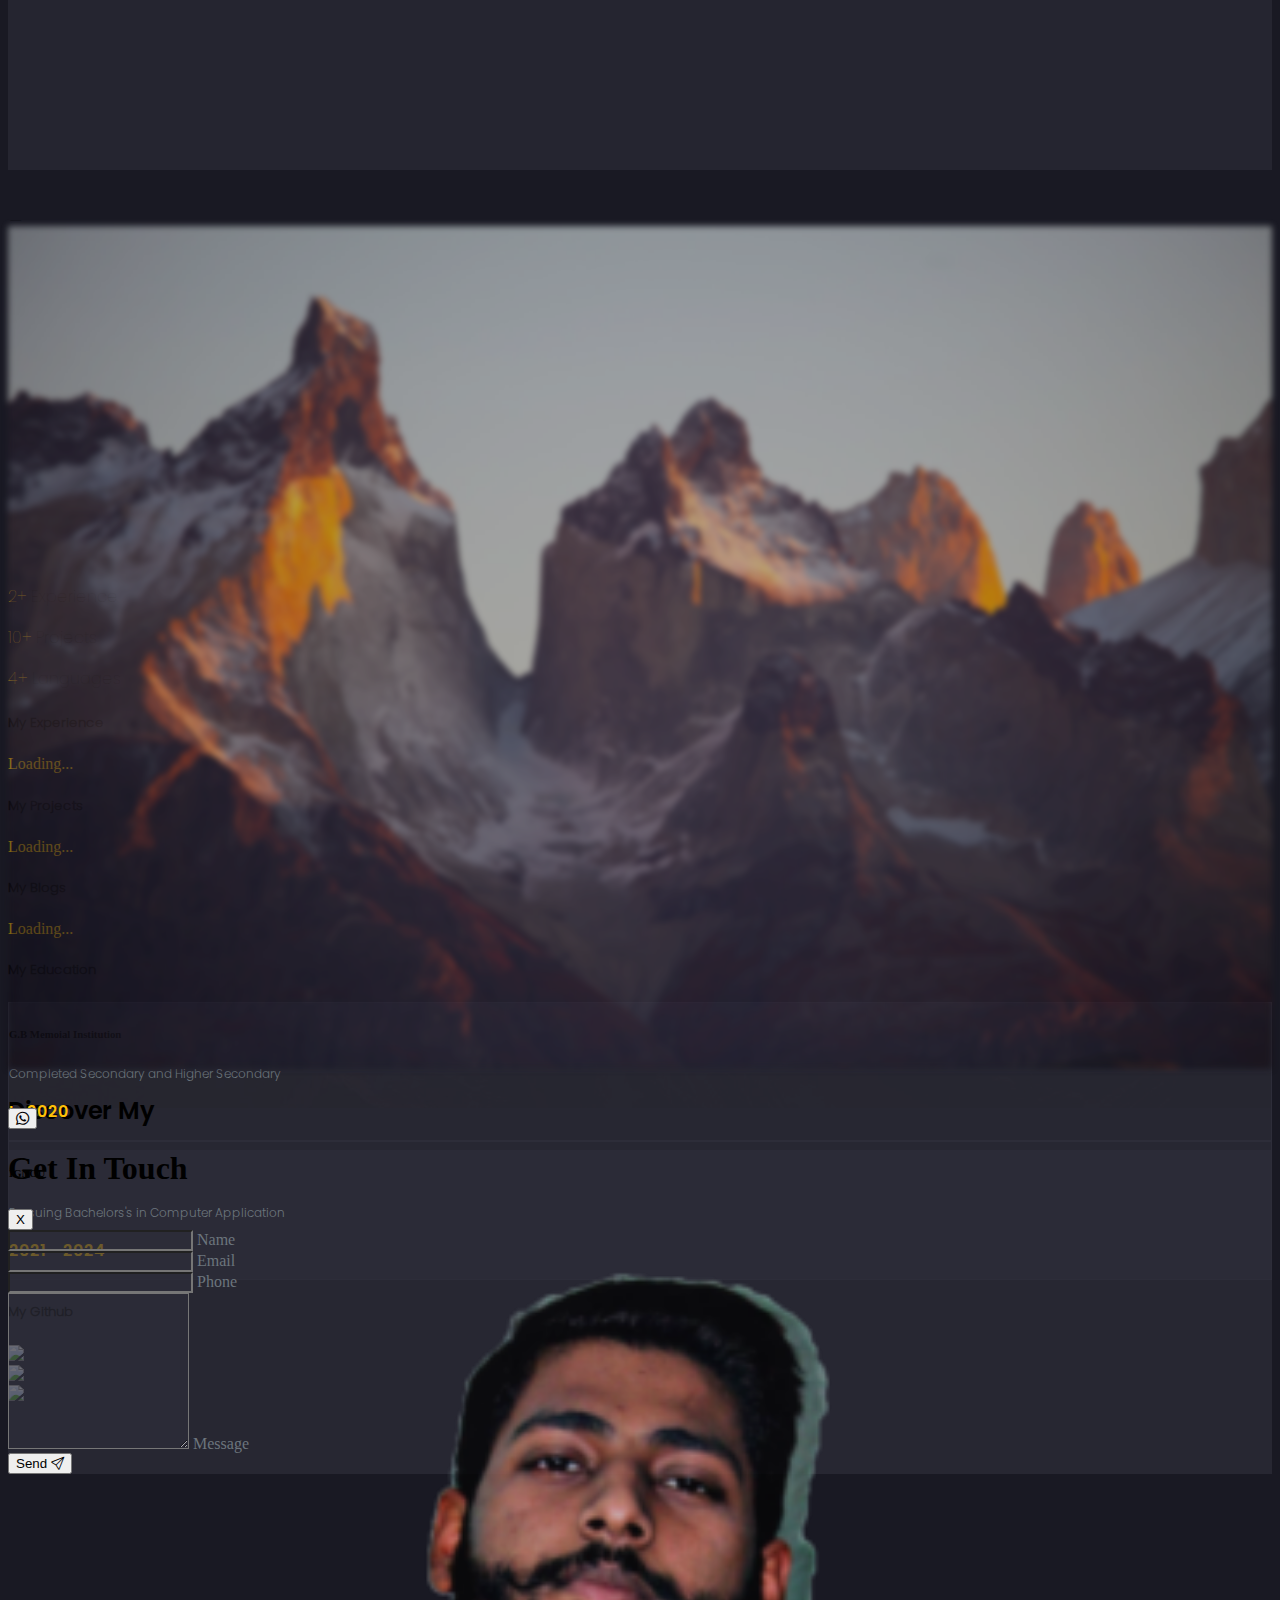
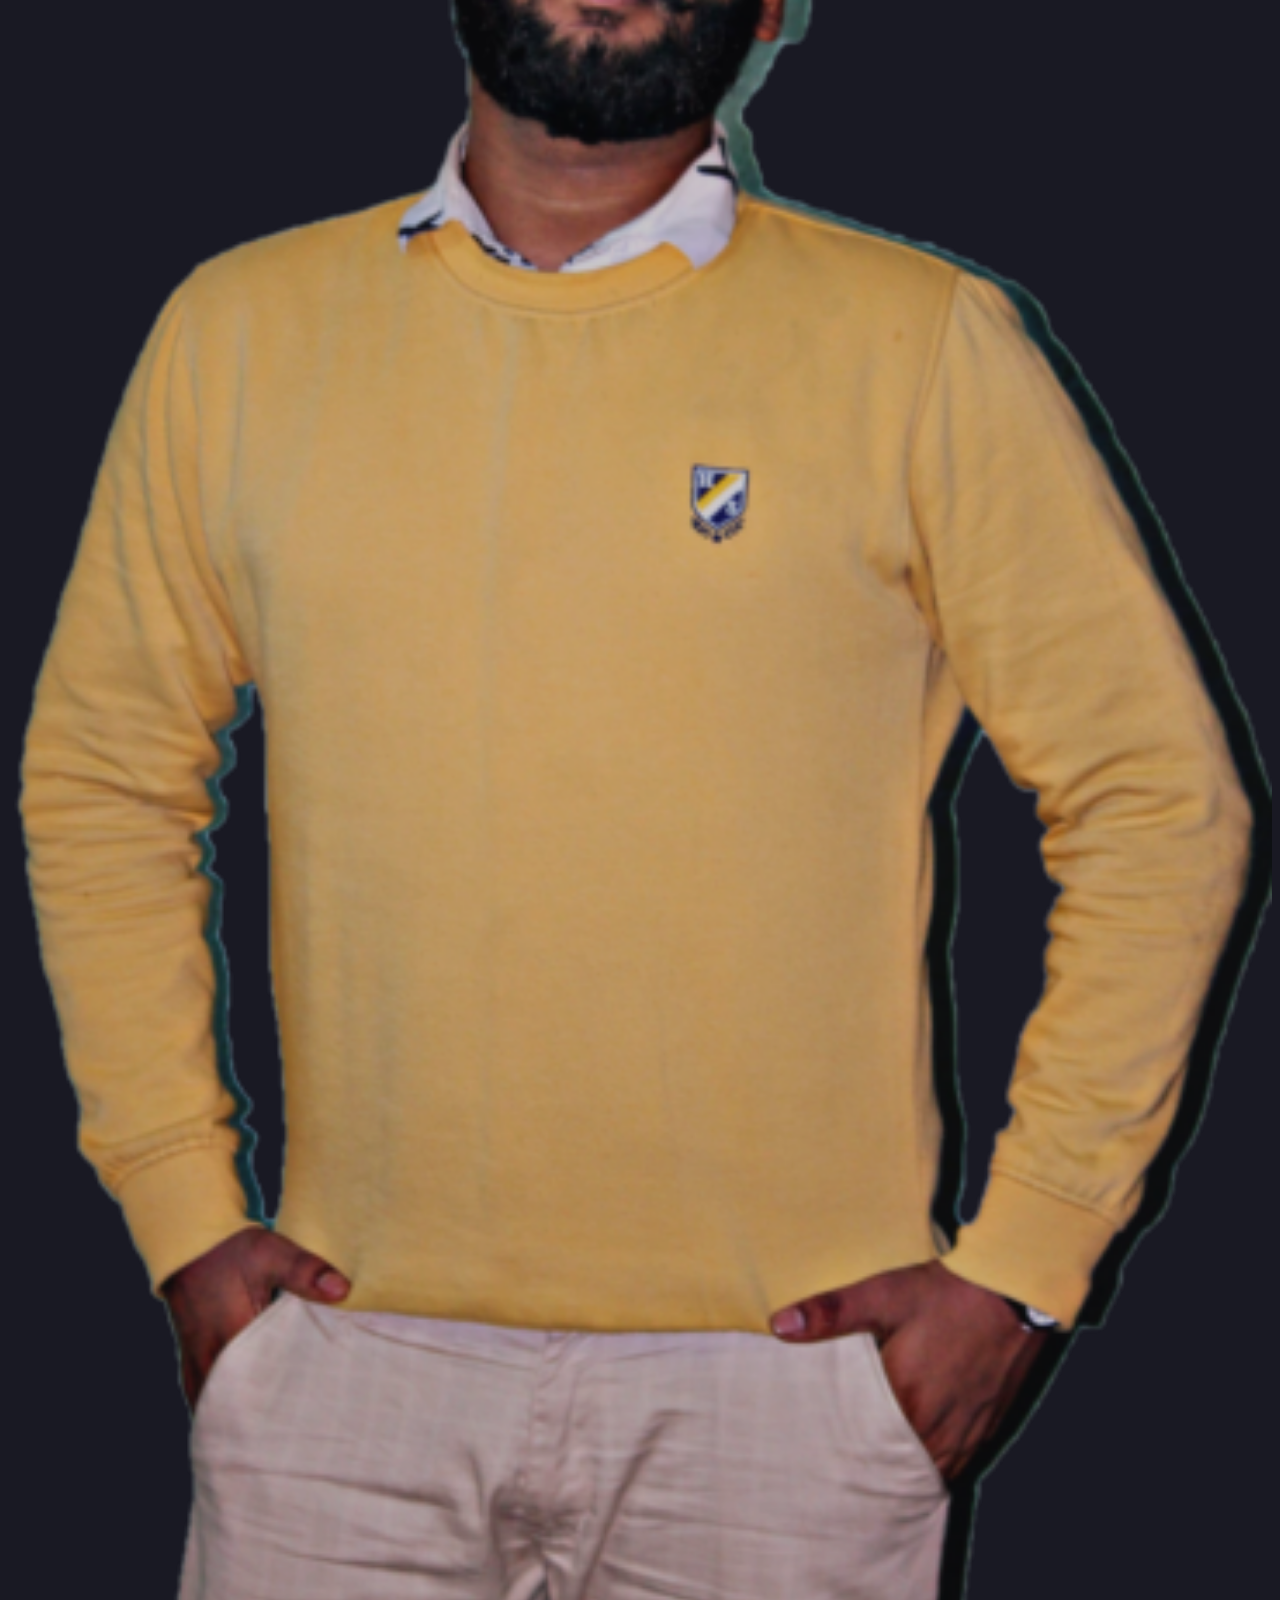
==== commit 575877f9: "UI" ====
--- a/index.htm
+++ b/index.htm
@@ -180,7 +180,7 @@
                   />
                 </div>
                 <div class="row position-absolute" style="top: 20%">
-                  <div class="col-11 col-md-6 col-lg-9 mx-auto slow-animate">
+                  <div class="col-11 col-md-6 col-lg-9 mx-auto slow-animate min-c-w">
                     <h2 class="popSemi fs-2 px-2 ps-3 mb-5">
                       Discover My <br />
                       <span id="type"></span>
--- a/assets/css/style.css
+++ b/assets/css/style.css
@@ -395,4 +395,10 @@
 }
 .slow-animate{
   transition: all 0.5s ease-in;
+}
+
+@media screen and (min-width: 550px) {
+  .min-c-w{
+    width: 500px;
+  }
 }